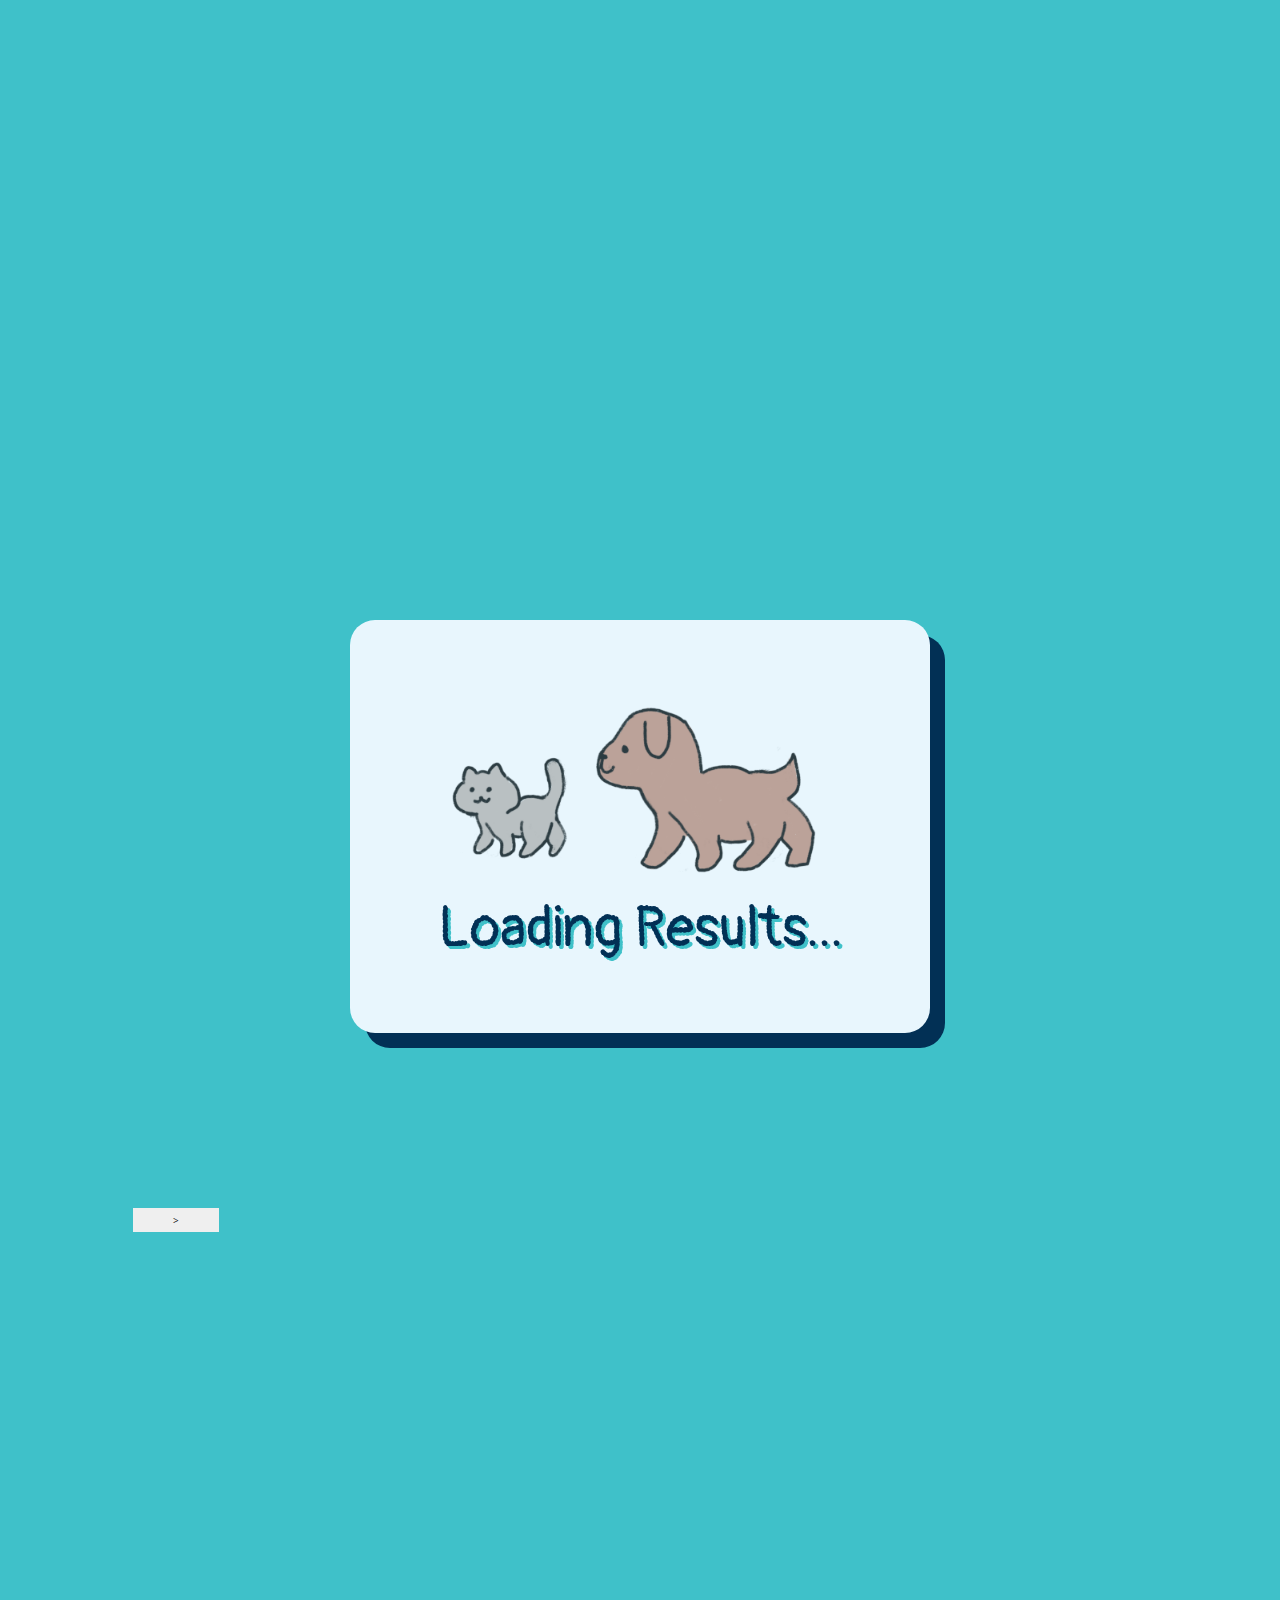
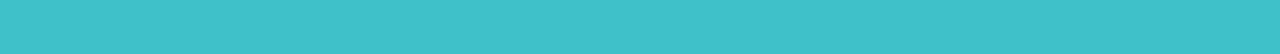
==== index.html @ 18a7b395 "changed placeholder loading gif to actual animation and edited animation styling" ====
<!DOCTYPE html>
<html lang="en">

<head>
    <meta charset="UTF-8">
    <meta name="viewport" content="width=device-width, initial-scale=1.0">
    <meta http-equiv="X-UA-Compatible" content="ie=edge">
    <title>Furiend Finder</title>
    <script src='https://code.jquery.com/jquery-3.2.1.min.js'
        integrity='sha256-hwg4gsxgFZhOsEEamdOYGBf13FyQuiTwlAQgxVSNgt4=' crossorigin='anonymous'></script>
    <link href="https://fonts.googleapis.com/css?family=Dosis:300,400,700|Pangolin|Open+Sans:400,700&display=swap"
        rel="stylesheet">
    <link rel="stylesheet" href="https://kit-free.fontawesome.com/releases/latest/css/free.min.css" media="all">
    <link rel="stylesheet" href="./styles/style.css">
    <link href="https://unpkg.com/aos@2.3.1/dist/aos.css" rel="stylesheet">
</head>

<body>
    <header>
        <div class="container">
            <div class="headerMain">
                <button class="backButton backButtonToType"><i class="fas fa-angle-double-left"></i></button>
                <button class="backButtonToAge backButton"><i class="fas fa-angle-double-left"></i></button>
                <button class="backButtonToOptions backButton"><i class="fas fa-angle-double-left"></i></button>
                <h1>Furiend Finder</h1>
            </div>
        </div>

    </header>

    <main>

        <div class="loadingScreen">
            <div>
                <img src="assets/walking.png" alt="Animation of cat and dog walking for loading screen">
                <p>Loading Results<span>.</span><span>.</span><span>.</span></p>
            </div>

        </div>

        <div class="container">
            <div class="petType">
                <div class="userLocation">
                    <label for="location" class="visuallyHidden"></label>
                    <p>Find furiends in: </p> <input type="text" id="location" placeholder="Toronto, ON">
                </div>
                <div class="speechBubble">
                    <p>We're here to help you find the purfect friend in a 50 km radius! Simply input your city and
                        province (or state)above and then pick one of us!</p>
                </div>
                <ul class="type">
                    <li>
                        <button class="typeButton" value="dog">
                            <img src="./assets/dogMain.png" alt="illustration of a dog">
                        </button>
                        <p>Dog</p>
                    </li>

                    <li>
                        <button class="typeButton" value="cat">
                            <img src="./assets/catMain.png" alt="illustration of a cat">
                        </button>
                        <p>Cat</p>
                    </li>
                </ul>
            </div>
            <div class="petAge">
                <h2 class="locationResults">Select the age of your future <span>furiend!</span></h2>
                <ul class="age">
                    <li><button class="baby ageButton" value="baby">
                            <img src="./assets/babyCat.PNG" alt="drawing of a baby cat">
                        </button>
                    </li>
                    <li><button class="young ageButton" value="young">
                            <img src="./assets/youngCat.PNG" alt="drawing of a young cat">
                        </button>
                    </li>
                    <li><button class="adult ageButton" value="adult">
                            <img src="./assets/adultCat.PNG" alt="drawing of an adult cat">
                        </button>
                    </li>
                    <li><button class="senior ageButton" value="senior">
                            <img src="./assets/seniorCat.PNG" alt="drawing of a senior cat">
                        </button>
                    </li>
                </ul>



            </div>

            <div class="adoptionOptions">

                <ul class="adoptablePets"></ul>
                <button class="backButtonToAge backButton"><i class="fas fa-angle-double-left"></i></button>
            </div>

            <div class="petInformation">

                <h2>Hi there, my name is <span class="petName"></span>!</h2>
                <div class="petImage">
                    <button>></button>
                </div>
                <div class="petFacts">
                    <h3>Pet Information</h3>
                    <ul class="petFactsUl"></ul>
                </div>

                <div class="petStory"></div>
                <div class="petLocation"></div>

                <div class="adoptMe"></div>

            </div>
        </div>

        <div class="alert">
            <h3>OOPS!</h3>
            <p>Please enter a valid city and province/state!</p>
            <button class="acceptAlert">Okay!</button>
            <img src="./assets/sadCatDog.png" alt="Illustration of a sad dog and cat">
        </div>

        <!-- <div class="popInCat slideIn">
            <img src="./assets/catPopIn.png" alt="Illustration of a cat waving">
        </div> -->

        <div class="popInDog slideIn">
            <img src="./assets/dogPopIn.png" alt="Illustration of a dog waving">
        </div>
    </main>



    <footer>
        <p>🦴 Made by Juan & Negin Copyright &copy; 2019 🦴</p>
    </footer>

</body>
<script src="https://unpkg.com/aos@2.3.1/dist/aos.js"></script>
<script src="./script.js"></script>

</html>
---- styles/style.css ----
article, aside, details, figcaption, figure, footer, header, hgroup, nav, section, summary {
  display: block;
}

audio, canvas, video {
  display: inline-block;
}

audio:not([controls]) {
  display: none;
  height: 0;
}

[hidden] {
  display: none;
}

html {
  font-family: sans-serif;
  -webkit-text-size-adjust: 100%;
  -ms-text-size-adjust: 100%;
}

a:focus {
  outline: thin dotted;
}

a:active, a:hover {
  outline: 0;
}

h1 {
  font-size: 2em;
}

abbr[title] {
  border-bottom: 1px dotted;
}

b, strong {
  font-weight: 700;
}

dfn {
  font-style: italic;
}

mark {
  background: #ff0;
  color: #000;
}

code, kbd, pre, samp {
  font-family: monospace, serif;
  font-size: 1em;
}

pre {
  white-space: pre-wrap;
  word-wrap: break-word;
}

q {
  quotes: \201C \201D \2018 \2019;
}

small {
  font-size: 80%;
}

sub, sup {
  font-size: 75%;
  line-height: 0;
  position: relative;
  vertical-align: baseline;
}

sup {
  top: -.5em;
}

sub {
  bottom: -.25em;
}

img {
  border: 0;
}

svg:not(:root) {
  overflow: hidden;
}

fieldset {
  border: 1px solid silver;
  margin: 0 2px;
  padding: .35em .625em .75em;
}

button, input, select, textarea {
  font-family: inherit;
  font-size: 100%;
  margin: 0;
}

button, input {
  line-height: normal;
}

button, html input[type=button], input[type=reset], input[type=submit] {
  -webkit-appearance: button;
  cursor: pointer;
}

button[disabled], input[disabled] {
  cursor: default;
}

input[type=checkbox], input[type=radio] {
  -webkit-box-sizing: border-box;
          box-sizing: border-box;
  padding: 0;
}

input[type=search] {
  -webkit-appearance: textfield;
  -webkit-box-sizing: content-box;
  box-sizing: content-box;
}

input[type=search]::-webkit-search-cancel-button, input[type=search]::-webkit-search-decoration {
  -webkit-appearance: none;
}

textarea {
  overflow: auto;
  vertical-align: top;
}

table {
  border-collapse: collapse;
  border-spacing: 0;
}

body, figure {
  margin: 0;
}

legend, button::-moz-focus-inner, input::-moz-focus-inner {
  border: 0;
  padding: 0;
}

.clearfix:after {
  visibility: hidden;
  display: block;
  font-size: 0;
  content: '';
  clear: both;
  height: 0;
}

* {
  -webkit-box-sizing: border-box;
  box-sizing: border-box;
}

.visuallyHidden:not(:focus):not(:active) {
  position: absolute;
  width: 1px;
  height: 1px;
  margin: -1px;
  border: 0;
  padding: 0;
  white-space: nowrap;
  -webkit-clip-path: inset(100%);
          clip-path: inset(100%);
  clip: rect(0 0 0);
  overflow: hidden;
}

/*MAIN*/
/*VARIABLES*/
body {
  font-size: 62.5%;
  font-family: "Open Sans", sans-serif;
  background-image: url(../assets/bgPattern.png);
  background-color: #e8f6fd;
  /*fallback*/
  background-size: contain;
  color: #023055;
  position: relative;
}

header {
  min-height: 15vh;
  background-color: #f3286f;
  border-bottom: 5px solid #023055;
}

header .headerMain {
  display: -webkit-box;
  display: -ms-flexbox;
  display: flex;
  -webkit-box-pack: center;
      -ms-flex-pack: center;
          justify-content: center;
  -webkit-box-align: center;
      -ms-flex-align: center;
          align-items: center;
  position: relative;
}

header .backButton {
  position: absolute;
  left: 100px;
}

main {
  min-height: 80vh;
  padding: 20px 0;
}

p {
  font-size: 2rem;
  margin: 0;
}

.container {
  margin: 0 auto;
  max-width: 1400px;
  width: 80%;
}

img {
  width: 100%;
  display: block;
}

button {
  border: none;
  padding: 5px 40px;
  -webkit-transition: all 0.5s;
  transition: all 0.5s;
}

h1 {
  font-family: "Pangolin", cursive;
  text-align: center;
  padding: 10px 200px;
  font-size: 5rem;
  letter-spacing: 5px;
  margin-top: 1%;
  margin-bottom: 0;
  color: #023055;
  text-shadow: 5px 5px #3fc1c9;
  cursor: pointer;
  background-color: #f3286f;
  border-radius: 50px;
}

h2 {
  font-size: 3rem;
  font-family: "Dosis", sans-serif;
  margin: 0;
  color: #023055;
  margin-bottom: 10px;
  padding: 10px 0;
}

ul {
  list-style: none;
  padding: 0;
  margin: 0;
}

.backButton {
  background-color: #3fc1c9;
  color: white;
  font-family: "Pangolin", cursive;
  padding: 10px 30px;
  border: none;
  font-size: 2rem;
  text-transform: uppercase;
  border-radius: 25px;
  border: 3px solid #023055;
  margin: 1% 0;
}

.backButton:hover {
  color: #3fc1c9;
  background-color: #023055;
  border: 3px solid #3fc1c9;
}

.backButton:focus {
  border: 5px solid #e8f6fd;
}

/*LANDING PAGE*/
.petType {
  text-align: center;
  padding: 20px 0;
}

.type {
  display: -webkit-box;
  display: -ms-flexbox;
  display: flex;
  -webkit-box-pack: center;
      -ms-flex-pack: center;
          justify-content: center;
}

.type button {
  background: transparent;
}

.type button:disabled {
  opacity: 0.8;
}

.type p {
  margin: 0;
  text-transform: uppercase;
  font-size: 3rem;
  font-family: "Pangolin", cursive;
  text-shadow: #3fc1c9 3px 3px;
}

.type img {
  max-width: 320px;
}

.userLocation {
  font-family: "Pangolin", cursive;
  padding-bottom: 20px;
}

.userLocation p {
  display: inline;
}

.userLocation input {
  font-size: 2rem;
  padding: 0px 15px;
  color: #f3286f;
  border: none;
  border-bottom: #f3286f solid 3px;
  background-color: rgba(244, 244, 244, 0.3);
}

.userLocation:focus {
  border: 5px solid #e8f6fd;
}

/*SPEECH BUBBLE*/
.speechBubble {
  position: relative;
  background: #023055;
  width: 50%;
  height: 100px;
  margin: 0 auto;
  border-radius: 20px;
}

.speechBubble p {
  font-size: 1.1rem;
  padding: 30px;
  font-family: "Pangolin", cursive;
  color: #e8f6fd;
}

.speechBubble:after {
  content: '';
  position: absolute;
  bottom: 0;
  left: 50%;
  width: 0;
  height: 0;
  border: 50px solid transparent;
  border-top-color: #023055;
  border-bottom: 0;
  border-left: 0;
  margin-left: -21.5px;
  margin-bottom: -43px;
  /*arrow*/
}

/*AGE PAGE*/
.age {
  display: -webkit-box;
  display: -ms-flexbox;
  display: flex;
  -webkit-box-pack: justify;
      -ms-flex-pack: justify;
          justify-content: space-between;
  margin: 50px;
}

.age li {
  width: 20%;
}

.age button {
  text-transform: uppercase;
  font-family: "Pangolin", cursive;
  color: #023055;
  text-shadow: #f3286f 2px 2px;
  background-color: transparent;
  border: none;
}

.age:focus {
  border: 5px solid #e8f6fd;
}

.age li:last-child {
  padding: 0;
}

.petAge {
  text-align: center;
}

.petAge h2 {
  background-color: white;
  border: solid 5px #023055;
  -webkit-box-shadow: 10px 10px 0 #f3286f;
          box-shadow: 10px 10px 0 #f3286f;
  margin-bottom: 100px;
}

.petAge h2 span {
  font-family: "Pangolin", cursive;
  -webkit-box-shadow: inset 0 -5px 0 #023055;
          box-shadow: inset 0 -5px 0 #023055;
}

/*LIST OF ADOPTABLE PETS BY AGE*/
.adoptionOptions {
  display: -webkit-box;
  display: -ms-flexbox;
  display: flex;
  -webkit-box-orient: vertical;
  -webkit-box-direction: normal;
      -ms-flex-direction: column;
          flex-direction: column;
  -webkit-box-pack: center;
      -ms-flex-pack: center;
          justify-content: center;
  -webkit-box-align: center;
      -ms-flex-align: center;
          align-items: center;
}

.adoptablePets {
  display: -ms-grid;
  display: grid;
  -ms-grid-columns: (1fr)[3];
      grid-template-columns: repeat(3, 1fr);
  gap: 50px;
  padding: 20px;
}

.adoptablePets .adoptionButton {
  border: solid #023055 5px;
  border-radius: 30px;
  background-color: white;
  display: -webkit-box;
  display: -ms-flexbox;
  display: flex;
  -webkit-box-orient: vertical;
  -webkit-box-direction: normal;
      -ms-flex-direction: column;
          flex-direction: column;
  -webkit-box-pack: center;
      -ms-flex-pack: center;
          justify-content: center;
  -webkit-box-align: center;
      -ms-flex-align: center;
          align-items: center;
  max-width: 280px;
}

.adoptablePets .adoptionButton .info {
  border-radius: 20px;
  padding: 10px;
  margin-top: 10px;
}

.adoptablePets p {
  text-transform: uppercase;
  font-family: "Pangolin", cursive;
  margin: 0;
  width: 100%;
  color: #023055;
  text-shadow: 1px 1px 1px #e8f6fd;
  z-index: 1;
  font-size: 1rem;
  padding: 0 5px;
}

.adoptablePets p:first-child {
  top: 50px;
  font-size: 1rem;
}

.adoptablePets button {
  display: -webkit-box;
  display: -ms-flexbox;
  display: flex;
  -webkit-box-orient: vertical;
  -webkit-box-direction: normal;
      -ms-flex-direction: column;
          flex-direction: column;
  position: relative;
  background: transparent;
  padding: 10px;
  border: none;
}

.adoptablePets button:hover {
  -webkit-box-shadow: #023055 0px 0px 20px 10px;
          box-shadow: #023055 0px 0px 20px 10px;
  border: solid #3fc1c9 5px;
}

.adoptablePets button:hover img {
  border: solid #023055 5px;
  -webkit-transform: scale(1.05);
          transform: scale(1.05);
}

.adoptablePets button:focus {
  border: 5px solid #e8f6fd;
}

.adoptablePets img {
  width: 250px;
  height: 250px;
  -o-object-fit: cover;
     object-fit: cover;
  /*stop image stretching*/
  border-radius: 50%;
  position: relative;
  border: solid 5px #3fc1c9;
  -webkit-transition: all 0.5s;
  transition: all 0.5s;
}

/*PET ADOPTION PAGE*/
.petInformation {
  display: -ms-grid;
  display: grid;
  -ms-grid-columns: (1fr)[3];
      grid-template-columns: repeat(3, 1fr);
  gap: 20px;
  margin: 0 auto;
  padding-bottom: 50px;
  -ms-grid-rows: (min-content)[3];
      grid-template-rows: repeat(3, -webkit-min-content);
      grid-template-rows: repeat(3, min-content);
      grid-template-areas: "title title title" "petImage petStory petStory" "petImage petFacts location" "breedFacts breedFacts breedFacts" "adoptMe adoptMe adoptMe";
}

.petInformation h2 {
  -ms-grid-row: 1;
  -ms-grid-column: 1;
  -ms-grid-column-span: 3;
  grid-area: title;
  margin: 0;
  padding: 5px 0px;
  text-align: center;
}

.petInformation h3 {
  font-size: 2.5rem;
  color: #3fc1c9;
  text-shadow: 3px 2px #023055;
  font-family: "Pangolin", cursive;
  margin: 0;
}

.petInformation .petName {
  -webkit-box-shadow: inset 0 -5px 0 #f3286f;
          box-shadow: inset 0 -5px 0 #f3286f;
}

.petInformation li {
  font-size: 1rem;
}

.petInformation ul {
  margin: 0;
  padding-left: 0;
}

.petInformation a {
  color: #f3286f;
  text-decoration: none;
  text-transform: uppercase;
  -webkit-transition: all 0.5s;
  transition: all 0.5s;
}

.petInformation a:hover {
  color: #3fc1c9;
  border-bottom: 2px dashed #f3286f;
}

.petInformation a:focus {
  color: #3fc1c9;
  border-bottom: 5px dashed #023055;
}

.petInformation p,
.petInformation ul {
  padding: 5px;
}

.petImage {
  -ms-grid-row: 2;
  -ms-grid-row-span: 2;
  -ms-grid-column: 1;
  grid-area: petImage;
  height: 20vw;
  width: 20vw;
  -webkit-box-shadow: 10px 10px #f3286f;
          box-shadow: 10px 10px #f3286f;
  border: solid 5px #023055;
  display: -webkit-box;
  display: -ms-flexbox;
  display: flex;
  overflow: hidden;
}

.petImage img {
  -o-object-fit: cover;
     object-fit: cover;
  /*to not stretch image*/
  overflow: hidden;
  height: 100%;
  width: 100%;
  min-width: 100%;
  position: relative;
  -webkit-transition: all 0.5s;
  transition: all 0.5s;
}

.petImage button {
  position: absolute;
  z-index: 3;
}

.petFacts,
.petStory,
.petLocation,
.breedFacts {
  padding: 20px;
  -webkit-box-shadow: 10px 10px #f3286f;
          box-shadow: 10px 10px #f3286f;
  background-color: white;
  border: solid 5px #023055;
}

.petFacts p,
.petStory p,
.petLocation p,
.breedFacts p {
  font-size: 1rem;
  margin: 0;
}

.petFacts .reColor,
.petStory .reColor,
.petLocation .reColor,
.breedFacts .reColor {
  color: #f3286f;
  font-weight: 800;
}

.petFacts {
  -ms-grid-row: 3;
  -ms-grid-column: 2;
  grid-area: petFacts;
}

.breedFacts {
  -ms-grid-row: 4;
  -ms-grid-column: 1;
  -ms-grid-column-span: 3;
  grid-area: breedFacts;
}

.breedFacts li {
  display: -webkit-box;
  display: -ms-flexbox;
  display: flex;
}

.petStory {
  -ms-grid-row: 2;
  -ms-grid-column: 2;
  -ms-grid-column-span: 2;
  grid-area: petStory;
}

.petLocation {
  -ms-grid-row: 3;
  -ms-grid-column: 3;
  grid-area: location;
}

.adoptMe {
  -ms-grid-row: 5;
  -ms-grid-column: 1;
  -ms-grid-column-span: 3;
  grid-area: adoptMe;
  font-size: 2rem;
  text-transform: uppercase;
  font-family: "Pangolin", cursive;
  padding: 10px 0;
  width: 50%;
  margin: 10px auto;
  text-align: center;
  color: white;
  border-radius: 25px;
}

.adoptMe a {
  text-decoration: none;
  background-color: #f3286f;
  color: white;
  padding: 10px 20px;
  border-radius: 20px;
}

.adoptMe a:hover {
  -webkit-box-shadow: #023055 10px 10px;
          box-shadow: #023055 10px 10px;
  color: #023055;
}

.adoptMe a:visited {
  color: #3fc1c9;
  text-decoration: none;
}

.adoptMe a:focus {
  border: 3px dashed #023055;
}

/*ALERT SECTION*/
.alert {
  background-color: #f3286f;
  color: #E2EAEE;
  border-radius: 25px;
  text-align: center;
  position: absolute;
  z-index: 1;
  -webkit-box-shadow: #023055 10px 10px;
          box-shadow: #023055 10px 10px;
  top: 50%;
  left: 50%;
  -webkit-transform: translate(-50%, -50%);
          transform: translate(-50%, -50%);
  padding: 40px;
  padding-bottom: 0;
}

.alert button {
  background-color: #3fc1c9;
  color: #E2EAEE;
  border-radius: 30px;
  font-size: 2rem;
  margin-bottom: 2%;
}

.alert button:hover {
  -webkit-box-shadow: #023055 10px 10px;
          box-shadow: #023055 10px 10px;
}

.alert h3 {
  font-family: "Pangolin", cursive;
  font-size: 3rem;
  padding-top: 20px;
  margin: 0;
  text-shadow: #023055 3px 3px;
}

.alert p {
  margin: 0;
  font-size: 1.5rem;
  padding: 10px;
}

.alert img {
  width: 40%;
  height: 40%;
  margin: 0 auto;
}

/*LOADING SCREEN*/
.loadingScreen {
  background-color: #3fc1c9;
  z-index: 2;
  position: absolute;
  top: 0;
  left: 0;
  bottom: 0;
  right: 0;
  color: #023055;
  display: -webkit-box;
  display: -ms-flexbox;
  display: flex;
  -webkit-box-orient: vertical;
  -webkit-box-direction: normal;
      -ms-flex-direction: column;
          flex-direction: column;
  -webkit-box-pack: center;
      -ms-flex-pack: center;
          justify-content: center;
  -webkit-box-align: center;
      -ms-flex-align: center;
          align-items: center;
}

.loadingScreen div {
  padding: 50px;
  text-align: center;
  background-color: #e8f6fd;
  border-radius: 25px;
  -webkit-box-shadow: 15px 15px #023055;
          box-shadow: 15px 15px #023055;
}

.loadingScreen p {
  font-size: 3.5rem;
  font-family: "Pangolin", cursive;
  text-shadow: 3px 3px #3fc1c9;
  padding: 20px;
}

.loadingScreen span {
  animation: appear infinite alternate-reverse 1s;
}

.loadingScreen span:nth-of-type(2) {
  animation: appear infinite alternate-reverse 1s 0.33s;
}

.loadingScreen span:nth-of-type(3) {
  animation: appear infinite alternate-reverse 1s 0.66s;
}

.loadingScreen img {
  width: 80%;
  margin: 0 auto;
}

/* FACT METER */
.factmeter1,
.factmeter2,
.factmeter3,
.factmeter4,
.factmeter5 {
  width: 40%;
  height: 20px;
  border: 2px solid #3fc1c9;
  position: absolute;
  left: 30%;
  border-radius: 25px;
}

.factmeter1 {
  background-image: -webkit-gradient(linear, left top, right top, color-stop(20%, #b42da2), color-stop(0%, #e8f6fd));
  background-image: linear-gradient(to right, #b42da2 20%, #e8f6fd 0%);
}

.factmeter2 {
  background-image: -webkit-gradient(linear, left top, right top, color-stop(40%, #b42da2), color-stop(0%, #e8f6fd));
  background-image: linear-gradient(to right, #b42da2 40%, #e8f6fd 0%);
}

.factmeter3 {
  background-image: -webkit-gradient(linear, left top, right top, color-stop(60%, #b42da2), color-stop(0%, #e8f6fd));
  background-image: linear-gradient(to right, #b42da2 60%, #e8f6fd 0%);
}

.factmeter4 {
  background-image: -webkit-gradient(linear, left top, right top, color-stop(80%, #b42da2), color-stop(0%, #e8f6fd));
  background-image: linear-gradient(to right, #b42da2 80%, #e8f6fd 0%);
}

.factmeter5 {
  background-image: -webkit-gradient(linear, left top, right top, color-stop(100%, #b42da2), color-stop(0%, #e8f6fd));
  background-image: linear-gradient(to right, #b42da2 100%, #e8f6fd 0%);
}

/*FOOTER*/
footer {
  min-height: 5vh;
  text-align: center;
  text-transform: uppercase;
  font-family: "Pangolin", cursive;
  background-color: #3fc1c9;
  -webkit-transition: all 0.5s;
  transition: all 0.5s;
}

footer p {
  margin: 0;
  padding: 10px;
  font-size: 1rem;
}

.popInCat,
.popInDog {
  display: none;
}

@-webkit-keyframes appear {
  from {
    opacity: 0;
  }
  to {
    opacity: 1;
  }
}

@keyframes appear {
  from {
    opacity: 0;
  }
  to {
    opacity: 1;
  }
}

.slideIn {
  -webkit-animation: slide-out-right 2s ease-in 1s infinite forwards;
  animation: slide-out-right 2s ease-in 1s infinite forwards;
}

.bounce {
  -webkit-animation: bounce-bottom 0.9s both;
  animation: bounce-bottom 0.9s both;
}

/* ----------------------------------------------
 * Generated by Animista on 2019-11-23 22:17:39
 * Licensed under FreeBSD License.
 * See http://animista.net/license for more info. 
 * w: http://animista.net, t: @cssanimista
 * ---------------------------------------------- */
/**
 * ----------------------------------------
 * animation bounce-bottom
 * ----------------------------------------
 */
@-webkit-keyframes bounce-bottom {
  0% {
    -webkit-transform: translateY(45px);
    transform: translateY(45px);
    -webkit-animation-timing-function: ease-in;
    animation-timing-function: ease-in;
    opacity: 1;
  }
  24% {
    opacity: 1;
  }
  40% {
    -webkit-transform: translateY(24px);
    transform: translateY(24px);
    -webkit-animation-timing-function: ease-in;
    animation-timing-function: ease-in;
  }
  65% {
    -webkit-transform: translateY(12px);
    transform: translateY(12px);
    -webkit-animation-timing-function: ease-in;
    animation-timing-function: ease-in;
  }
  82% {
    -webkit-transform: translateY(6px);
    transform: translateY(6px);
    -webkit-animation-timing-function: ease-in;
    animation-timing-function: ease-in;
  }
  93% {
    -webkit-transform: translateY(4px);
    transform: translateY(4px);
    -webkit-animation-timing-function: ease-in;
    animation-timing-function: ease-in;
  }
  25%,
  55%,
  75%,
  87% {
    -webkit-transform: translateY(0px);
    transform: translateY(0px);
    -webkit-animation-timing-function: ease-out;
    animation-timing-function: ease-out;
  }
  100% {
    -webkit-transform: translateY(0px);
    transform: translateY(0px);
    -webkit-animation-timing-function: ease-out;
    animation-timing-function: ease-out;
    opacity: 1;
  }
}

@keyframes bounce-bottom {
  0% {
    -webkit-transform: translateY(45px);
    transform: translateY(45px);
    -webkit-animation-timing-function: ease-in;
    animation-timing-function: ease-in;
    opacity: 1;
  }
  24% {
    opacity: 1;
  }
  40% {
    -webkit-transform: translateY(24px);
    transform: translateY(24px);
    -webkit-animation-timing-function: ease-in;
    animation-timing-function: ease-in;
  }
  65% {
    -webkit-transform: translateY(12px);
    transform: translateY(12px);
    -webkit-animation-timing-function: ease-in;
    animation-timing-function: ease-in;
  }
  82% {
    -webkit-transform: translateY(6px);
    transform: translateY(6px);
    -webkit-animation-timing-function: ease-in;
    animation-timing-function: ease-in;
  }
  93% {
    -webkit-transform: translateY(4px);
    transform: translateY(4px);
    -webkit-animation-timing-function: ease-in;
    animation-timing-function: ease-in;
  }
  25%,
  55%,
  75%,
  87% {
    -webkit-transform: translateY(0px);
    transform: translateY(0px);
    -webkit-animation-timing-function: ease-out;
    animation-timing-function: ease-out;
  }
  100% {
    -webkit-transform: translateY(0px);
    transform: translateY(0px);
    -webkit-animation-timing-function: ease-out;
    animation-timing-function: ease-out;
    opacity: 1;
  }
}

/* ----------------------------------------------
 * Generated by Animista on 2019-11-23 22:21:2
 * Licensed under FreeBSD License.
 * See http://animista.net/license for more info. 
 * w: http://animista.net, t: @cssanimista
 * ---------------------------------------------- */
/**
 * ----------------------------------------
 * animation slide-out-right
 * ----------------------------------------
 */
@-webkit-keyframes slide-out-right {
  0% {
    -webkit-transform: translateX(0);
    transform: translateX(0);
    opacity: 1;
  }
  100% {
    -webkit-transform: translateX(1000px);
    transform: translateX(1000px);
    opacity: 0;
  }
}

@keyframes slide-out-right {
  0% {
    -webkit-transform: translateX(0);
    transform: translateX(0);
    opacity: 1;
  }
  100% {
    -webkit-transform: translateX(1000px);
    transform: translateX(1000px);
    opacity: 0;
  }
}
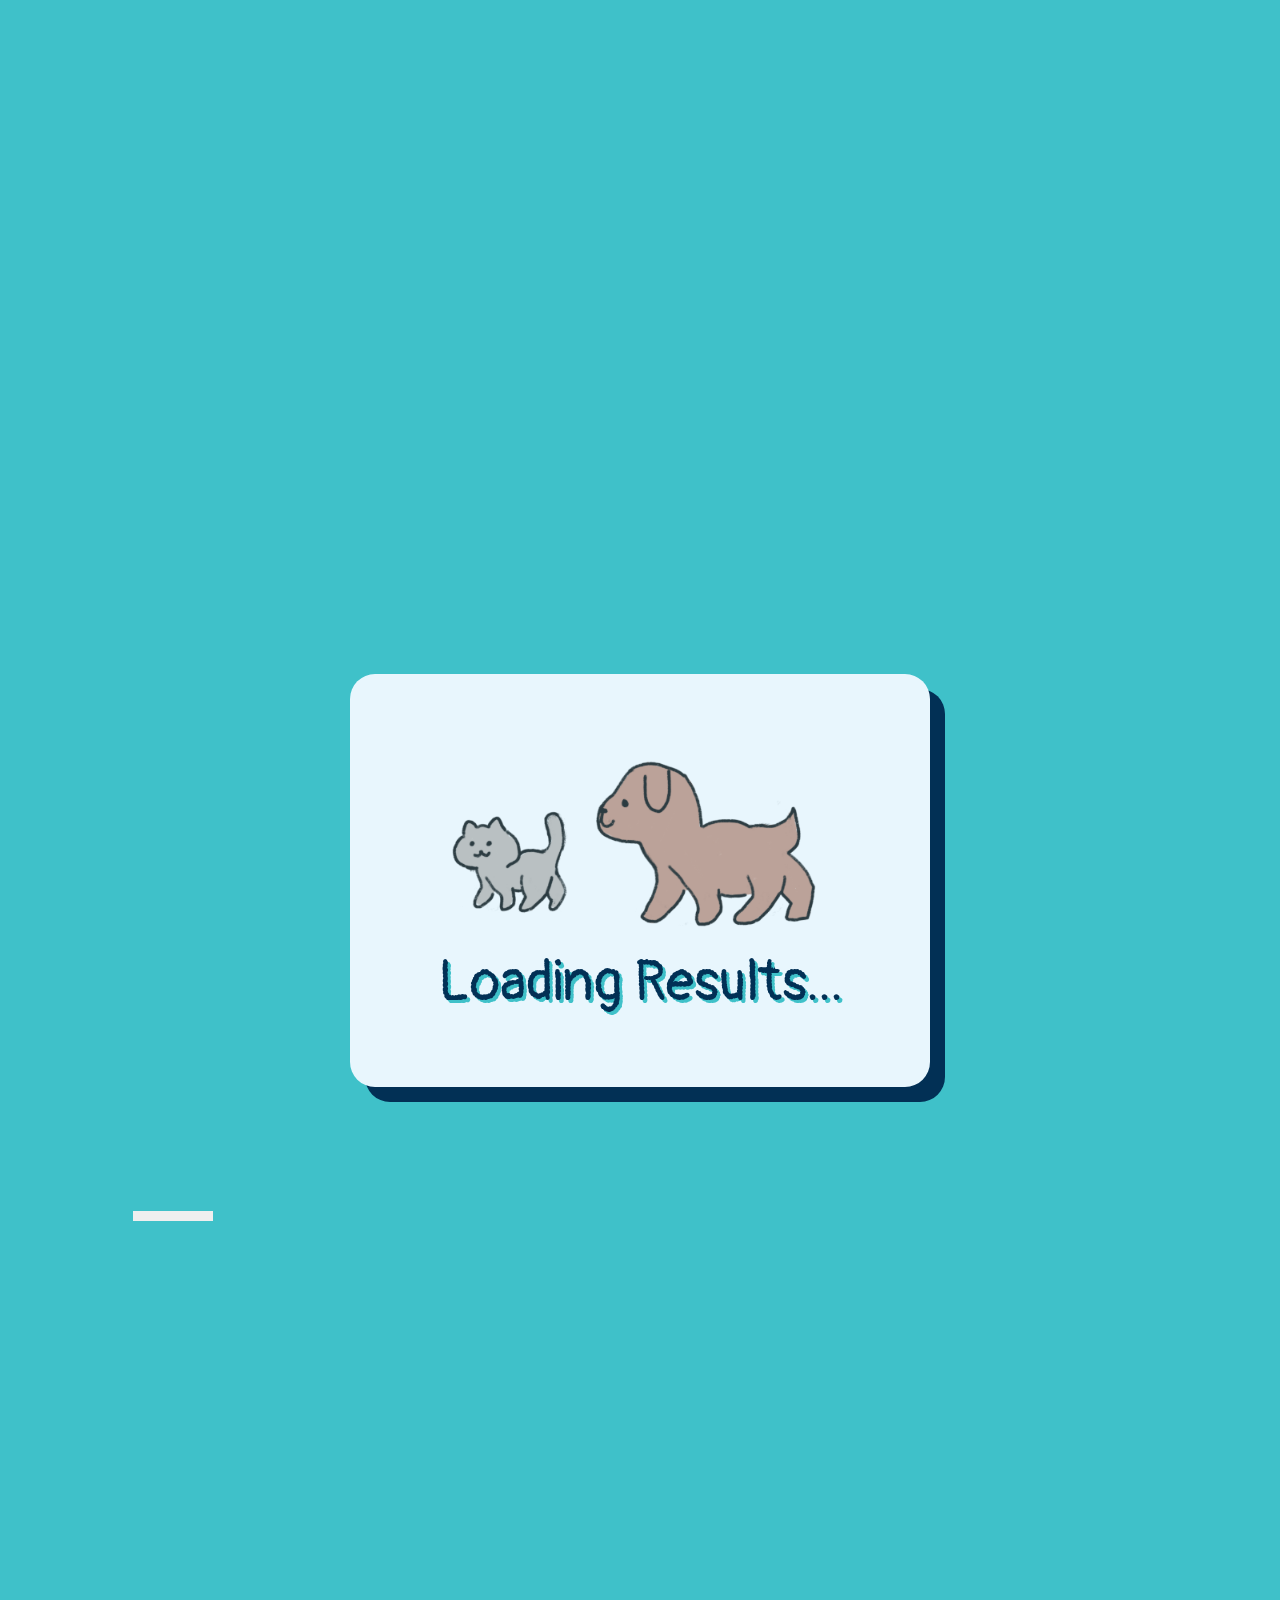
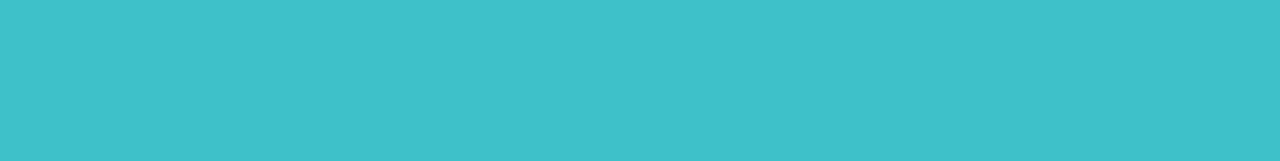
==== commit 28a09756: "making slideshow for images" ====
--- a/index.html
+++ b/index.html
@@ -46,7 +46,7 @@
                 </div>
                 <div class="speechBubble">
                     <p>We're here to help you find the purfect friend in a 50 km radius! Simply input your city and
-                        province (or state)above and then pick one of us!</p>
+                        province (or state) above and then pick one of us!</p>
                 </div>
                 <ul class="type">
                     <li>
@@ -99,7 +99,8 @@
 
                 <h2>Hi there, my name is <span class="petName"></span>!</h2>
                 <div class="petImage">
-                    <button>></button>
+                    <button class="previousPhoto" value="-1"><i class="fas fa-angle-double-left"></i></button>
+                    <button class="nextPhoto" value="1"><i class="fas fa-angle-double-right"></i></button>
                 </div>
                 <div class="petFacts">
                     <h3>Pet Information</h3>
--- a/styles/style.css
+++ b/styles/style.css
@@ -247,7 +247,7 @@
 h1 {
   font-family: "Pangolin", cursive;
   text-align: center;
-  padding: 10px 200px;
+  padding: 10px;
   font-size: 5rem;
   letter-spacing: 5px;
   margin-top: 1%;
@@ -256,7 +256,6 @@
   text-shadow: 5px 5px #3fc1c9;
   cursor: pointer;
   background-color: #f3286f;
-  border-radius: 50px;
 }
 
 h2 {
@@ -335,6 +334,12 @@
 .userLocation {
   font-family: "Pangolin", cursive;
   padding-bottom: 20px;
+  display: -webkit-box;
+  display: -ms-flexbox;
+  display: flex;
+  -webkit-box-pack: center;
+      -ms-flex-pack: center;
+          justify-content: center;
 }
 
 .userLocation p {
@@ -348,6 +353,7 @@
   border: none;
   border-bottom: #f3286f solid 3px;
   background-color: rgba(244, 244, 244, 0.3);
+  width: 50%;
 }
 
 .userLocation:focus {
@@ -359,7 +365,6 @@
   position: relative;
   background: #023055;
   width: 50%;
-  height: 100px;
   margin: 0 auto;
   border-radius: 20px;
 }
@@ -939,6 +944,138 @@
   }
 }
 
+@media (max-width: 1295px) {
+  .speechBubble p {
+    padding: 20px 10px;
+  }
+  .petImage {
+    height: 40vh;
+    width: 40vh;
+  }
+  header .backButton {
+    position: absolute;
+    left: 1%;
+  }
+}
+
+@media (max-width: 930px) {
+  h1 {
+    font-size: 4rem;
+    text-shadow: 4px 4px #3fc1c9;
+  }
+  .speechBubble p {
+    padding-top: 15px;
+    font-size: .9rem;
+  }
+  .petInformation {
+    -ms-grid-columns: (1fr)[3];
+        grid-template-columns: repeat(3, 1fr);
+    -ms-grid-rows: (min-content)[4];
+        grid-template-rows: repeat(4, -webkit-min-content);
+        grid-template-rows: repeat(4, min-content);
+        grid-template-areas: "title title title" "petImage petStory petStory" "breedFacts petFacts location" "breedFacts adoptMe adoptMe";
+  }
+  .factmeter1, .factmeter2, .factmeter3, .factmeter4, .factmeter5 {
+    /*TO FIX*/
+    width: 7%;
+    height: 20px;
+    border: 2px solid  #3fc1c9;
+    position: absolute;
+    left: 32%;
+    border-radius: 25px;
+  }
+  .breedFacts li {
+    display: inline-block;
+  }
+}
+
+@media (max-width: 650px) {
+  h1 {
+    padding-top: 25px;
+    font-size: 3rem;
+    text-shadow: 3px 3px #3fc1c9;
+  }
+  .speechBubble {
+    width: 65%;
+  }
+  .loadingScreen div {
+    -webkit-box-shadow: 5px 5px #023055;
+            box-shadow: 5px 5px #023055;
+  }
+  .loadingScreen p {
+    font-size: 2rem;
+    font-family: "Pangolin", cursive;
+    text-shadow: 2px 2px #3fc1c9;
+    padding: 10px;
+  }
+}
+
+@media (max-width: 500px) {
+  h1 {
+    padding-top: 40px;
+    font-size: 2.3rem;
+    text-shadow: 2px 2px #3fc1c9;
+  }
+  .speechBubble {
+    margin-top: 20%;
+    width: 100%;
+  }
+  .speechBubble p {
+    font-size: .88rem;
+    padding: 7px 5px;
+  }
+  .userLocation p, .userLocation input {
+    font-size: 1.5rem;
+  }
+  .type {
+    padding-top: 30px;
+  }
+  .type p {
+    font-size: 2rem;
+  }
+  .alert {
+    /*resizing alert box*/
+    padding: 50px;
+    padding-bottom: 0;
+  }
+  .alert h3 {
+    font-size: 2rem;
+    padding-top: 0;
+  }
+  .alert p {
+    font-size: 1.2rem;
+  }
+  .alert button {
+    margin-top: 1%;
+    font-size: 1rem;
+  }
+  .alert button:hover {
+    -webkit-box-shadow: #023055 2px 2px;
+            box-shadow: #023055 2px 2px;
+  }
+  .alert img {
+    height: 80%;
+    width: 80%;
+    padding-top: 10px;
+  }
+}
+
+@media (max-width: 405px) {
+  h1 {
+    font-size: 1.8rem;
+    text-shadow: 2px 2px #3fc1c9;
+    padding-top: 20px;
+  }
+  .userLocation input, .userLocation p {
+    font-size: 1.2rem;
+    /*to fix, maybe stack?*/
+  }
+  footer p {
+    font-size: .7rem;
+    padding: 10px 0px;
+  }
+}
+
 .slideIn {
   -webkit-animation: slide-out-right 2s ease-in 1s infinite forwards;
   animation: slide-out-right 2s ease-in 1s infinite forwards;
@@ -947,6 +1084,11 @@
 .bounce {
   -webkit-animation: bounce-bottom 0.9s both;
   animation: bounce-bottom 0.9s both;
+}
+
+.wobble {
+  -webkit-animation: wobble-ver-right 0.8s both;
+  animation: wobble-ver-right 0.8s both;
 }
 
 /* ----------------------------------------------
@@ -1102,3 +1244,63 @@
     opacity: 0;
   }
 }
+
+@-webkit-keyframes wobble-ver-right {
+  0%,
+  100% {
+    -webkit-transform: translateY(0) rotate(0);
+    transform: translateY(0) rotate(0);
+    -webkit-transform-origin: 50% 50%;
+    transform-origin: 50% 50%;
+  }
+  15% {
+    -webkit-transform: translateY(-30px) rotate(6deg);
+    transform: translateY(-30px) rotate(6deg);
+  }
+  30% {
+    -webkit-transform: translateY(15px) rotate(-6deg);
+    transform: translateY(15px) rotate(-6deg);
+  }
+  45% {
+    -webkit-transform: translateY(-15px) rotate(3.6deg);
+    transform: translateY(-15px) rotate(3.6deg);
+  }
+  60% {
+    -webkit-transform: translateY(9px) rotate(-2.4deg);
+    transform: translateY(9px) rotate(-2.4deg);
+  }
+  75% {
+    -webkit-transform: translateY(-6px) rotate(1.2deg);
+    transform: translateY(-6px) rotate(1.2deg);
+  }
+}
+
+@keyframes wobble-ver-right {
+  0%,
+  100% {
+    -webkit-transform: translateY(0) rotate(0);
+    transform: translateY(0) rotate(0);
+    -webkit-transform-origin: 50% 50%;
+    transform-origin: 50% 50%;
+  }
+  15% {
+    -webkit-transform: translateY(-30px) rotate(6deg);
+    transform: translateY(-30px) rotate(6deg);
+  }
+  30% {
+    -webkit-transform: translateY(15px) rotate(-6deg);
+    transform: translateY(15px) rotate(-6deg);
+  }
+  45% {
+    -webkit-transform: translateY(-15px) rotate(3.6deg);
+    transform: translateY(-15px) rotate(3.6deg);
+  }
+  60% {
+    -webkit-transform: translateY(9px) rotate(-2.4deg);
+    transform: translateY(9px) rotate(-2.4deg);
+  }
+  75% {
+    -webkit-transform: translateY(-6px) rotate(1.2deg);
+    transform: translateY(-6px) rotate(1.2deg);
+  }
+}
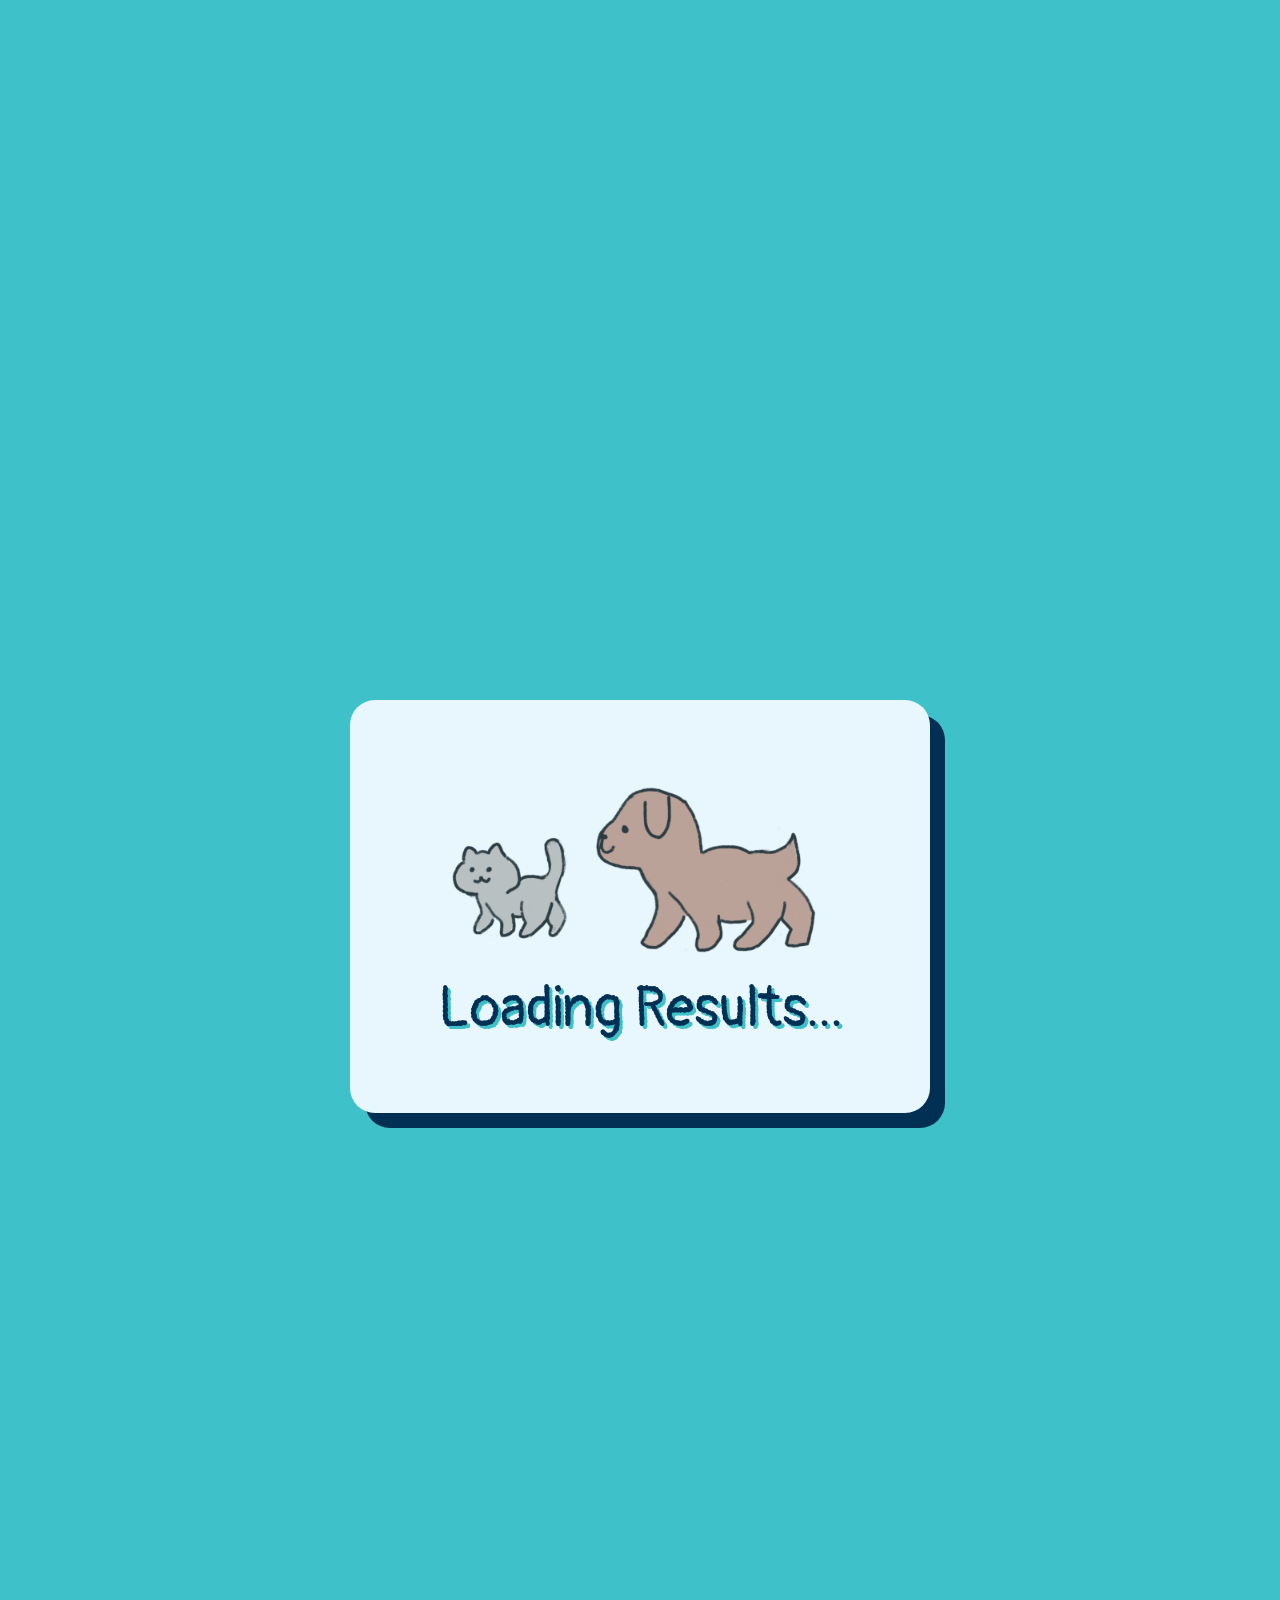
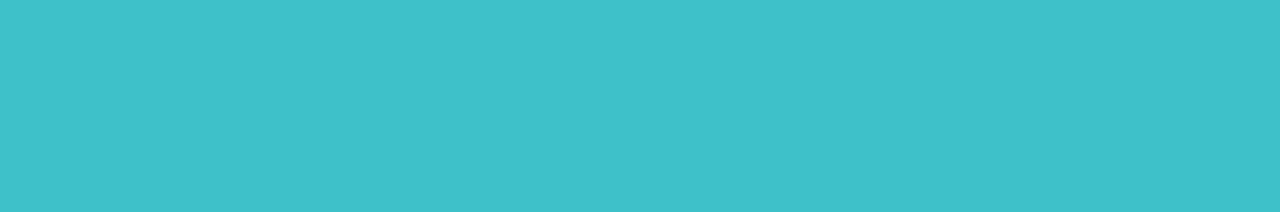
==== commit 5fc0de58: "media queries and styling" ====
--- a/index.html
+++ b/index.html
@@ -90,7 +90,7 @@
             </div>
 
             <div class="adoptionOptions">
-
+                <h2>These are all your possible future <span>furiends!</span>:</h2>
                 <ul class="adoptablePets"></ul>
                 <button class="backButtonToAge backButton"><i class="fas fa-angle-double-left"></i></button>
             </div>
--- a/styles/style.css
+++ b/styles/style.css
@@ -193,7 +193,7 @@
 }
 
 header {
-  min-height: 15vh;
+  min-height: 18vh;
   background-color: #f3286f;
   border-bottom: 5px solid #023055;
 }
@@ -211,14 +211,8 @@
   position: relative;
 }
 
-header .backButton {
-  position: absolute;
-  left: 100px;
-}
-
 main {
-  min-height: 80vh;
-  padding: 20px 0;
+  min-height: 76vh;
 }
 
 p {
@@ -250,8 +244,7 @@
   padding: 10px;
   font-size: 5rem;
   letter-spacing: 5px;
-  margin-top: 1%;
-  margin-bottom: 0;
+  margin: 0;
   color: #023055;
   text-shadow: 5px 5px #3fc1c9;
   cursor: pointer;
@@ -283,7 +276,7 @@
   text-transform: uppercase;
   border-radius: 25px;
   border: 3px solid #023055;
-  margin: 1% 0;
+  margin: 1% 5% 1% 0;
 }
 
 .backButton:hover {
@@ -327,8 +320,18 @@
   text-shadow: #3fc1c9 3px 3px;
 }
 
-.type img {
-  max-width: 320px;
+.type .typeButton {
+  max-width: 350px;
+}
+
+.type .typeButton:enabled:hover {
+  -webkit-animation: bounce-bottom 0.9s both;
+          animation: bounce-bottom 0.9s both;
+}
+
+.type .typeButton:focus {
+  -webkit-transform: scale(1.2);
+          transform: scale(1.2);
 }
 
 .userLocation {
@@ -400,11 +403,18 @@
   -webkit-box-pack: justify;
       -ms-flex-pack: justify;
           justify-content: space-between;
-  margin: 50px;
+  padding: 30px 0;
+  -ms-flex-wrap: wrap;
+      flex-wrap: wrap;
 }
 
 .age li {
-  width: 20%;
+  -ms-flex-preferred-size: 15%;
+      flex-basis: 15%;
+  -webkit-box-flex: 1;
+      -ms-flex-positive: 1;
+          flex-grow: 1;
+  max-width: 230px;
 }
 
 .age button {
@@ -414,6 +424,23 @@
   text-shadow: #f3286f 2px 2px;
   background-color: transparent;
   border: none;
+  padding: 0;
+}
+
+.age button img {
+  -webkit-transition: all 0.5s;
+  transition: all 0.5s;
+  padding: 20px 0;
+}
+
+.age button:focus img {
+  -webkit-transform: scale(1.3);
+          transform: scale(1.3);
+}
+
+.age button:hover img {
+  -webkit-animation: wobble-ver-right 0.8s both;
+          animation: wobble-ver-right 0.8s both;
 }
 
 .age:focus {
@@ -426,6 +453,7 @@
 
 .petAge {
   text-align: center;
+  padding-top: 30px;
 }
 
 .petAge h2 {
@@ -433,7 +461,6 @@
   border: solid 5px #023055;
   -webkit-box-shadow: 10px 10px 0 #f3286f;
           box-shadow: 10px 10px 0 #f3286f;
-  margin-bottom: 100px;
 }
 
 .petAge h2 span {
@@ -444,6 +471,7 @@
 
 /*LIST OF ADOPTABLE PETS BY AGE*/
 .adoptionOptions {
+  padding-top: 40px;
   display: -webkit-box;
   display: -ms-flexbox;
   display: flex;
@@ -457,6 +485,11 @@
   -webkit-box-align: center;
       -ms-flex-align: center;
           align-items: center;
+}
+
+.adoptionOptions h2 span {
+  font-family: "Pangolin", cursive;
+  text-decoration: underline;
 }
 
 .adoptablePets {
@@ -525,20 +558,16 @@
   border: none;
 }
 
-.adoptablePets button:hover {
+.adoptablePets button:hover, .adoptablePets button:focus {
   -webkit-box-shadow: #023055 0px 0px 20px 10px;
           box-shadow: #023055 0px 0px 20px 10px;
   border: solid #3fc1c9 5px;
 }
 
-.adoptablePets button:hover img {
+.adoptablePets button:hover img, .adoptablePets button:focus img {
   border: solid #023055 5px;
   -webkit-transform: scale(1.05);
           transform: scale(1.05);
-}
-
-.adoptablePets button:focus {
-  border: 5px solid #e8f6fd;
 }
 
 .adoptablePets img {
@@ -566,7 +595,11 @@
   -ms-grid-rows: (min-content)[3];
       grid-template-rows: repeat(3, -webkit-min-content);
       grid-template-rows: repeat(3, min-content);
-      grid-template-areas: "title title title" "petImage petStory petStory" "petImage petFacts location" "breedFacts breedFacts breedFacts" "adoptMe adoptMe adoptMe";
+      grid-template-areas: "title title title"+ "petImage petStory petStory"+ "petImage petFacts location"+ "breedFacts breedFacts breedFacts"+ "adoptMe adoptMe adoptMe";
 }
 
 .petInformation h2 {
@@ -638,6 +671,7 @@
   display: -ms-flexbox;
   display: flex;
   overflow: hidden;
+  position: relative;
 }
 
 .petImage img {
@@ -656,6 +690,32 @@
 .petImage button {
   position: absolute;
   z-index: 3;
+  bottom: 5px;
+  background: none;
+  font-size: 2rem;
+  color: #023055;
+  background-color: #3fc1c9;
+  border-radius: 50%;
+  padding: 0;
+  width: 50px;
+  height: 50px;
+}
+
+.petImage button:enabled:hover, .petImage button:focus {
+  background-color: #023055;
+  color: #3fc1c9;
+}
+
+.petImage button:disabled {
+  opacity: 0;
+}
+
+.petImage button.nextPhoto {
+  right: 0;
+}
+
+.petImage button.previousPhoto {
+  left: 0;
 }
 
 .petFacts,
@@ -906,7 +966,7 @@
 
 /*FOOTER*/
 footer {
-  min-height: 5vh;
+  min-height: 6vh;
   text-align: center;
   text-transform: uppercase;
   font-family: "Pangolin", cursive;
@@ -952,13 +1012,9 @@
     height: 40vh;
     width: 40vh;
   }
-  header .backButton {
-    position: absolute;
-    left: 1%;
-  }
-}
-
-@media (max-width: 930px) {
+}
+
+@media (max-width: 990px) {
   h1 {
     font-size: 4rem;
     text-shadow: 4px 4px #3fc1c9;
@@ -967,13 +1023,37 @@
     padding-top: 15px;
     font-size: .9rem;
   }
+  .adoptablePets {
+    gap: 10px;
+    padding: 20px;
+  }
+  .age {
+    -webkit-box-pack: center;
+        -ms-flex-pack: center;
+            justify-content: center;
+    padding: 40px 20px;
+  }
+  .age li {
+    margin: 20px 0;
+  }
   .petInformation {
-    -ms-grid-columns: (1fr)[3];
-        grid-template-columns: repeat(3, 1fr);
+    gap: 15px;
+    padding-bottom: 0px;
+    -ms-grid-columns: (1fr)[2];
+        grid-template-columns: repeat(2, 1fr);
     -ms-grid-rows: (min-content)[4];
         grid-template-rows: repeat(4, -webkit-min-content);
         grid-template-rows: repeat(4, min-content);
-        grid-template-areas: "title title title" "petImage petStory petStory" "breedFacts petFacts location" "breedFacts adoptMe adoptMe";
+        grid-template-areas: "title title"+ "petImage petStory"+ "petFacts location"+ "breedFacts adoptMe";
+  }
+  .petInformation .adoptMe {
+    width: 100%;
+    -ms-flex-item-align: center;
+        -ms-grid-row-align: center;
+        align-self: center;
   }
   .factmeter1, .factmeter2, .factmeter3, .factmeter4, .factmeter5 {
     /*TO FIX*/
@@ -989,6 +1069,28 @@
   }
 }
 
+@media (max-width: 885px) {
+  .adoptablePets {
+    padding: 10px;
+  }
+  .adoptablePets img {
+    width: 200px;
+    height: 200px;
+  }
+}
+
+@media (max-width: 720px) {
+  .adoptablePets {
+    -ms-grid-columns: (1fr)[2];
+        grid-template-columns: repeat(2, 1fr);
+    gap: 30px;
+  }
+  .adoptablePets img {
+    width: 250px;
+    height: 250px;
+  }
+}
+
 @media (max-width: 650px) {
   h1 {
     padding-top: 25px;
@@ -1008,6 +1110,10 @@
     text-shadow: 2px 2px #3fc1c9;
     padding: 10px;
   }
+  .adoptablePets img {
+    width: 200px;
+    height: 200px;
+  }
 }
 
 @media (max-width: 500px) {
@@ -1058,9 +1164,12 @@
     width: 80%;
     padding-top: 10px;
   }
-}
-
-@media (max-width: 405px) {
+  .adoptablePets {
+    gap: 5px;
+  }
+}
+
+@media (max-width: 475px) {
   h1 {
     font-size: 1.8rem;
     text-shadow: 2px 2px #3fc1c9;
@@ -1070,6 +1179,15 @@
     font-size: 1.2rem;
     /*to fix, maybe stack?*/
   }
+  .adoptablePets {
+    -ms-grid-columns: 1fr;
+        grid-template-columns: 1fr;
+    gap: 20px;
+  }
+  .adoptablePets img {
+    width: 250px;
+    height: 250px;
+  }
   footer p {
     font-size: .7rem;
     padding: 10px 0px;
@@ -1091,16 +1209,16 @@
   animation: wobble-ver-right 0.8s both;
 }
 
-/* ----------------------------------------------
- * Generated by Animista on 2019-11-23 22:17:39
- * Licensed under FreeBSD License.
- * See http://animista.net/license for more info. 
- * w: http://animista.net, t: @cssanimista
+/* ----------------------------------------------
+ * Generated by Animista on 2019-11-23 22:17:39
+ * Licensed under FreeBSD License.
+ * See http://animista.net/license for more info. 
+ * w: http://animista.net, t: @cssanimista
  * ---------------------------------------------- */
-/**
- * ----------------------------------------
- * animation bounce-bottom
- * ----------------------------------------
+/**
+ * ----------------------------------------
+ * animation bounce-bottom
+ * ----------------------------------------
  */
 @-webkit-keyframes bounce-bottom {
   0% {
@@ -1208,16 +1326,16 @@
   }
 }
 
-/* ----------------------------------------------
- * Generated by Animista on 2019-11-23 22:21:2
- * Licensed under FreeBSD License.
- * See http://animista.net/license for more info. 
- * w: http://animista.net, t: @cssanimista
+/* ----------------------------------------------
+ * Generated by Animista on 2019-11-23 22:21:2
+ * Licensed under FreeBSD License.
+ * See http://animista.net/license for more info. 
+ * w: http://animista.net, t: @cssanimista
  * ---------------------------------------------- */
-/**
- * ----------------------------------------
- * animation slide-out-right
- * ----------------------------------------
+/**
+ * ----------------------------------------
+ * animation slide-out-right
+ * ----------------------------------------
  */
 @-webkit-keyframes slide-out-right {
   0% {
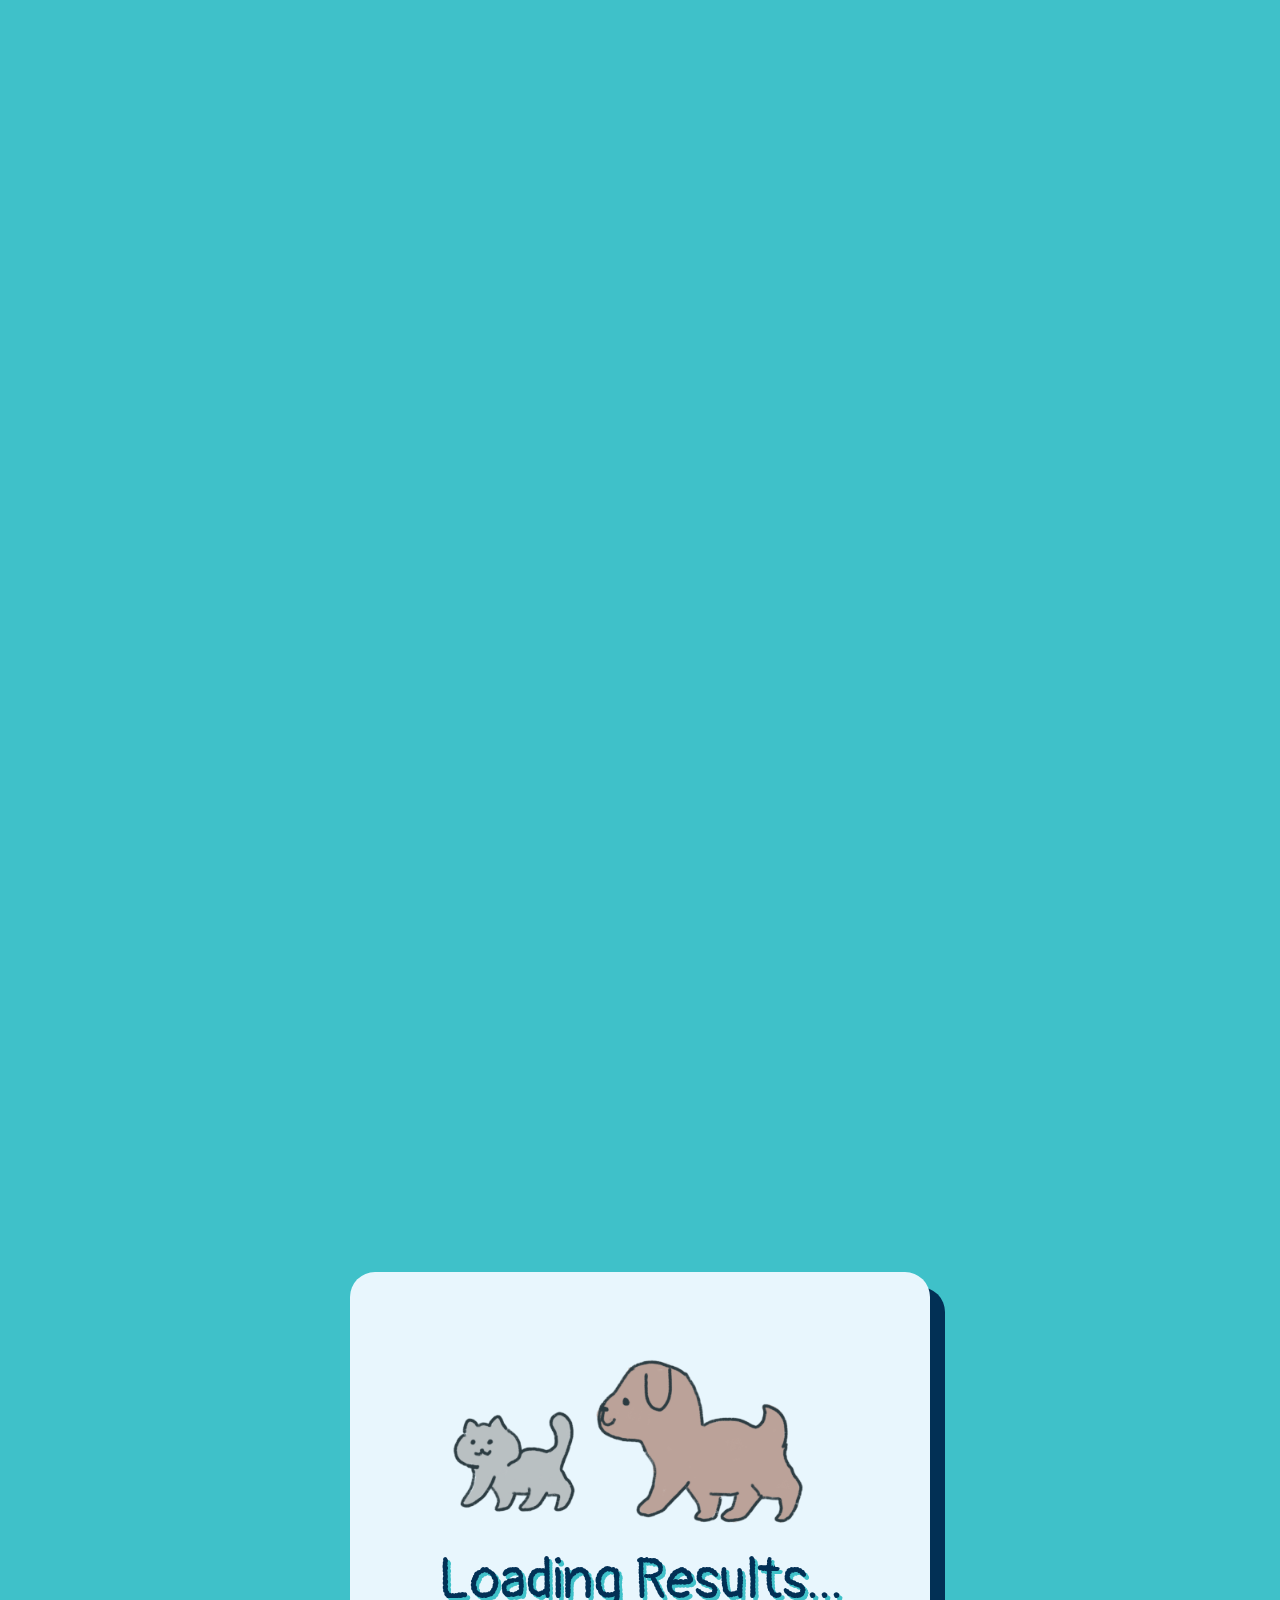
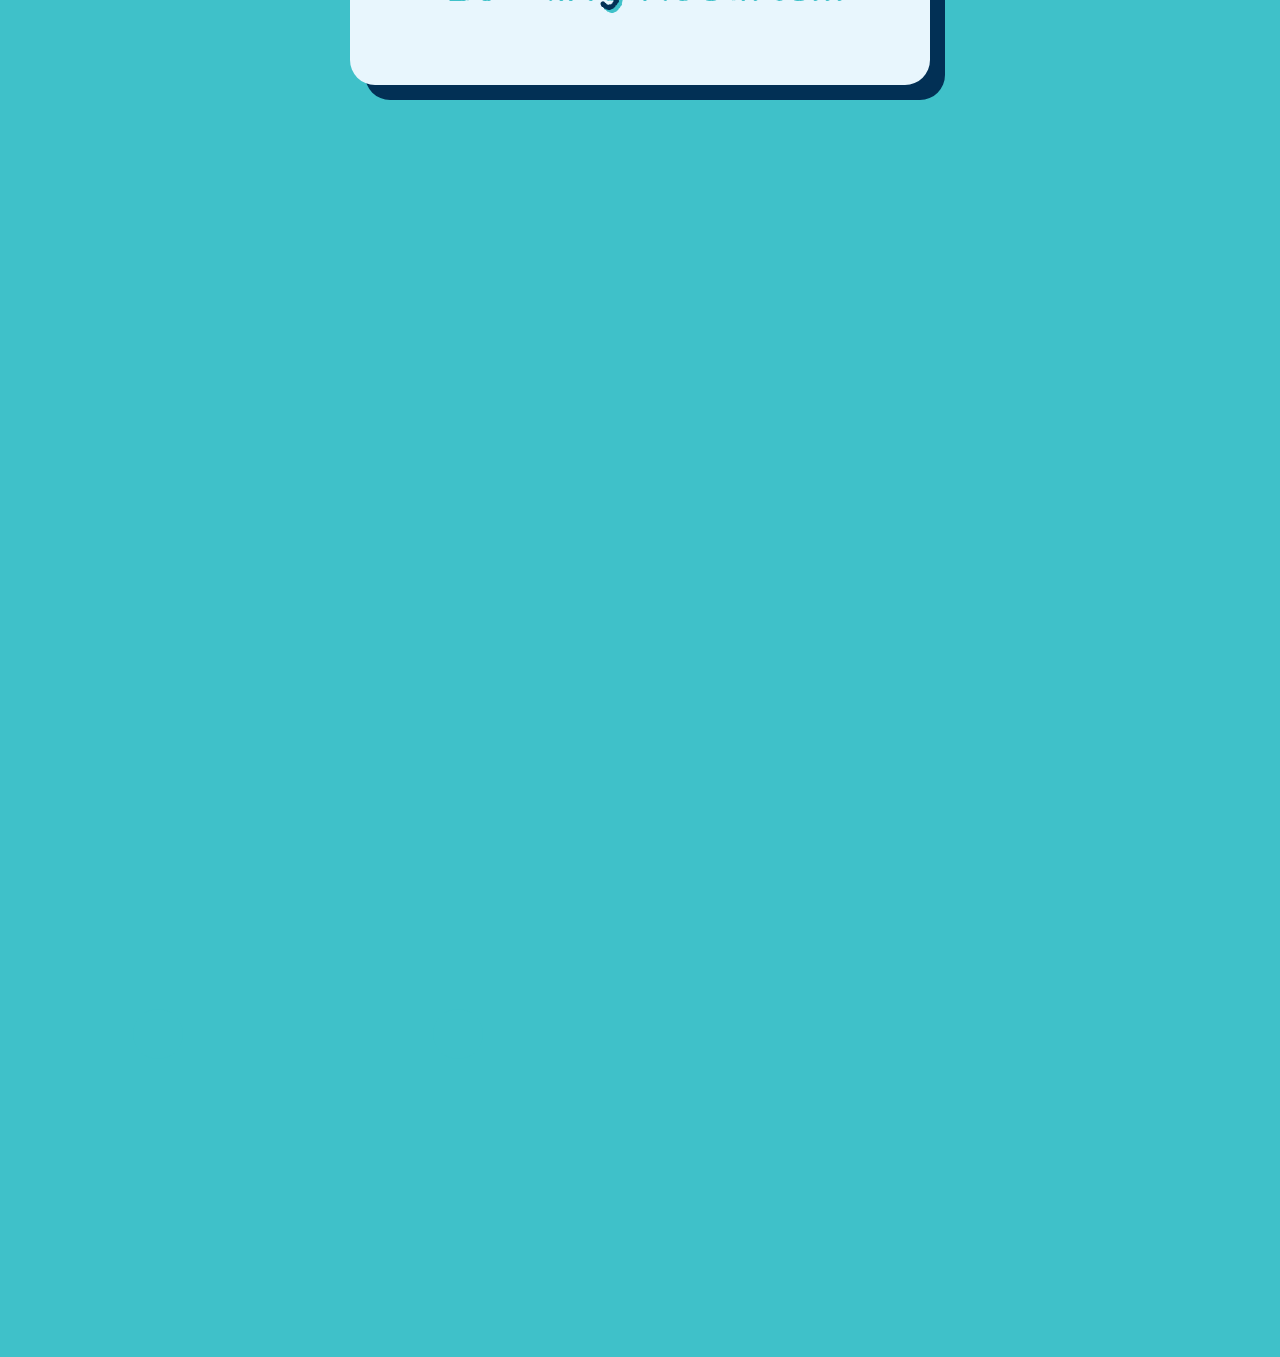
==== commit 1e214353: "media queries" ====
--- a/index.html
+++ b/index.html
@@ -18,7 +18,7 @@
 <body>
     <header>
         <div class="container">
-            <div class="headerMain">
+            <div class="headerMain" id="header">
                 <button class="backButton backButtonToType"><i class="fas fa-angle-double-left"></i></button>
                 <button class="backButtonToAge backButton"><i class="fas fa-angle-double-left"></i></button>
                 <button class="backButtonToOptions backButton"><i class="fas fa-angle-double-left"></i></button>
@@ -67,21 +67,20 @@
             <div class="petAge">
                 <h2 class="locationResults">Select the age of your future <span>furiend!</span></h2>
                 <ul class="age">
-                    <li><button class="baby ageButton" value="baby">
-                            <img src="./assets/babyCat.PNG" alt="drawing of a baby cat">
-                        </button>
+                    <li>
+                        <button class="baby ageButton" value="baby"></button>
                     </li>
-                    <li><button class="young ageButton" value="young">
-                            <img src="./assets/youngCat.PNG" alt="drawing of a young cat">
-                        </button>
+
+                    <li>
+                        <button class="young ageButton" value="young"></button>
                     </li>
-                    <li><button class="adult ageButton" value="adult">
-                            <img src="./assets/adultCat.PNG" alt="drawing of an adult cat">
-                        </button>
+
+                    <li>
+                        <button class="adult ageButton" value="adult"></button>
                     </li>
-                    <li><button class="senior ageButton" value="senior">
-                            <img src="./assets/seniorCat.PNG" alt="drawing of a senior cat">
-                        </button>
+
+                    <li>
+                        <button class="senior ageButton" value="senior"></button>
                     </li>
                 </ul>
 
@@ -90,7 +89,7 @@
             </div>
 
             <div class="adoptionOptions">
-                <h2>These are all your possible future <span>furiends!</span>:</h2>
+                <h2>These are all your possible future <span>furiends</span>:</h2>
                 <ul class="adoptablePets"></ul>
                 <button class="backButtonToAge backButton"><i class="fas fa-angle-double-left"></i></button>
             </div>
@@ -126,9 +125,9 @@
             <img src="./assets/catPopIn.png" alt="Illustration of a cat waving">
         </div> -->
 
-        <div class="popInDog slideIn">
+        <!-- <div class="popInDog slideIn">
             <img src="./assets/dogPopIn.png" alt="Illustration of a dog waving">
-        </div>
+        </div> -->
     </main>
 
 
--- a/styles/style.css
+++ b/styles/style.css
@@ -190,6 +190,7 @@
   background-size: contain;
   color: #023055;
   position: relative;
+  overflow-x: hidden;
 }
 
 header {
@@ -209,6 +210,7 @@
       -ms-flex-align: center;
           align-items: center;
   position: relative;
+  height: 18vh;
 }
 
 main {
@@ -240,7 +242,6 @@
 
 h1 {
   font-family: "Pangolin", cursive;
-  text-align: center;
   padding: 10px;
   font-size: 5rem;
   letter-spacing: 5px;
@@ -248,7 +249,6 @@
   color: #023055;
   text-shadow: 5px 5px #3fc1c9;
   cursor: pointer;
-  background-color: #f3286f;
 }
 
 h2 {
@@ -270,7 +270,7 @@
   background-color: #3fc1c9;
   color: white;
   font-family: "Pangolin", cursive;
-  padding: 10px 30px;
+  padding: 10px 20px;
   border: none;
   font-size: 2rem;
   text-transform: uppercase;
@@ -289,10 +289,27 @@
   border: 5px solid #e8f6fd;
 }
 
+.petType, .petAge, .adoptionOptions, .petInformation {
+  min-height: 76vh;
+}
+
 /*LANDING PAGE*/
 .petType {
   text-align: center;
   padding: 20px 0;
+  display: -webkit-box;
+  display: -ms-flexbox;
+  display: flex;
+  -webkit-box-pack: center;
+      -ms-flex-pack: center;
+          justify-content: center;
+  -webkit-box-orient: vertical;
+  -webkit-box-direction: normal;
+      -ms-flex-direction: column;
+          flex-direction: column;
+  -webkit-box-align: center;
+      -ms-flex-align: center;
+          align-items: center;
 }
 
 .type {
@@ -302,29 +319,31 @@
   -webkit-box-pack: center;
       -ms-flex-pack: center;
           justify-content: center;
-}
-
-.type button {
-  background: transparent;
-}
-
-.type button:disabled {
-  opacity: 0.8;
+  -ms-flex-wrap: wrap;
+      flex-wrap: wrap;
+  width: 80%;
+}
+
+.type li {
+  -ms-flex-preferred-size: 50%;
+      flex-basis: 50%;
+  min-width: 250px;
 }
 
 .type p {
   margin: 0;
   text-transform: uppercase;
-  font-size: 3rem;
   font-family: "Pangolin", cursive;
   text-shadow: #3fc1c9 3px 3px;
 }
 
 .type .typeButton {
   max-width: 350px;
+  background: transparent;
 }
 
 .type .typeButton:enabled:hover {
+  /*using this so that when button is disabled it doesnt activate*/
   -webkit-animation: bounce-bottom 0.9s both;
           animation: bounce-bottom 0.9s both;
 }
@@ -332,6 +351,10 @@
 .type .typeButton:focus {
   -webkit-transform: scale(1.2);
           transform: scale(1.2);
+}
+
+.type .typeButton:disabled {
+  opacity: 0.8;
 }
 
 .userLocation {
@@ -343,6 +366,11 @@
   -webkit-box-pack: center;
       -ms-flex-pack: center;
           justify-content: center;
+  -ms-flex-wrap: wrap;
+      flex-wrap: wrap;
+  -webkit-box-align: center;
+      -ms-flex-align: center;
+          align-items: center;
 }
 
 .userLocation p {
@@ -487,9 +515,18 @@
           align-items: center;
 }
 
+.adoptionOptions h2 {
+  background-color: white;
+  padding: 10px;
+  border: solid 5px #023055;
+  -webkit-box-shadow: 10px 10px 0 #f3286f;
+          box-shadow: 10px 10px 0 #f3286f;
+  font-family: "Pangolin", cursive;
+}
+
 .adoptionOptions h2 span {
-  font-family: "Pangolin", cursive;
-  text-decoration: underline;
+  -webkit-box-shadow: inset 0 -5px 0 #023055;
+          box-shadow: inset 0 -5px 0 #023055;
 }
 
 .adoptablePets {
@@ -576,6 +613,8 @@
   -o-object-fit: cover;
      object-fit: cover;
   /*stop image stretching*/
+  -o-object-position: top;
+     object-position: top;
   border-radius: 50%;
   position: relative;
   border: solid 5px #3fc1c9;
@@ -595,11 +634,7 @@
   -ms-grid-rows: (min-content)[3];
       grid-template-rows: repeat(3, -webkit-min-content);
       grid-template-rows: repeat(3, min-content);
-      grid-template-areas: "title title title"- "petImage petStory petStory"- "petImage petFacts location"- "breedFacts breedFacts breedFacts"- "adoptMe adoptMe adoptMe";
+      grid-template-areas: "title title title" "petImage petStory petStory" "petImage petFacts location" "breedFacts breedFacts breedFacts" "adoptMe adoptMe adoptMe";
 }
 
 .petInformation h2 {
@@ -756,6 +791,7 @@
   -ms-grid-column: 1;
   -ms-grid-column-span: 3;
   grid-area: breedFacts;
+  position: relative;
 }
 
 .breedFacts li {
@@ -981,9 +1017,20 @@
   font-size: 1rem;
 }
 
-.popInCat,
-.popInDog {
-  display: none;
+.popUpRight, .popUpLeft {
+  position: absolute;
+  -webkit-transition: all 0.5s;
+  transition: all 0.5s;
+  top: 0;
+  width: 10vw;
+}
+
+.popUpRight {
+  right: -20%;
+}
+
+.popUpLeft {
+  left: -20%;
 }
 
 @-webkit-keyframes appear {
@@ -1012,64 +1059,73 @@
     height: 40vh;
     width: 40vh;
   }
+  .adoptionOptions h2 {
+    font-size: 2.5rem;
+  }
+  .adoptionOptions h2 span {
+    -webkit-box-shadow: inset 0 -3px 0 #023055;
+            box-shadow: inset 0 -3px 0 #023055;
+  }
 }
 
 @media (max-width: 990px) {
   h1 {
-    font-size: 4rem;
+    font-size: 3.5rem;
     text-shadow: 4px 4px #3fc1c9;
   }
   .speechBubble p {
     padding-top: 15px;
     font-size: .9rem;
   }
+  .petAge h2 {
+    font-size: 2.5rem;
+  }
+  .petAge h2 span {
+    -webkit-box-shadow: inset 0 -3px 0 #023055;
+            box-shadow: inset 0 -3px 0 #023055;
+  }
   .adoptablePets {
     gap: 10px;
     padding: 20px;
   }
-  .age {
-    -webkit-box-pack: center;
-        -ms-flex-pack: center;
-            justify-content: center;
-    padding: 40px 20px;
-  }
-  .age li {
-    margin: 20px 0;
-  }
   .petInformation {
-    gap: 15px;
-    padding-bottom: 0px;
+    gap: 30px;
     -ms-grid-columns: (1fr)[2];
         grid-template-columns: repeat(2, 1fr);
-    -ms-grid-rows: (min-content)[4];
-        grid-template-rows: repeat(4, -webkit-min-content);
-        grid-template-rows: repeat(4, min-content);
-        grid-template-areas: "title title"- "petImage petStory"- "petFacts location"- "breedFacts adoptMe";
+    -ms-grid-rows: (min-content)[5];
+        grid-template-rows: repeat(5, -webkit-min-content);
+        grid-template-rows: repeat(5, min-content);
+        grid-template-areas: "title title" "petImage petStory" "petFacts location" "breedFacts breedFacts" "adoptMe adoptMe";
   }
   .petInformation .adoptMe {
     width: 100%;
     -ms-flex-item-align: center;
         -ms-grid-row-align: center;
         align-self: center;
+    margin-bottom: 1%;
+  }
+  .petInformation .adoptMe a {
+    font-size: 3rem;
+  }
+  .petImage {
+    height: 51vh;
+    width: 51vh;
   }
   .factmeter1, .factmeter2, .factmeter3, .factmeter4, .factmeter5 {
-    /*TO FIX*/
-    width: 7%;
+    width: 40%;
     height: 20px;
     border: 2px solid  #3fc1c9;
-    position: absolute;
-    left: 32%;
+    right: 20px;
+    left: initial;
     border-radius: 25px;
   }
-  .breedFacts li {
-    display: inline-block;
-  }
-}
-
-@media (max-width: 885px) {
+}
+
+@media (max-width: 908px) {
+  .petAge h2 {
+    padding: 8px 5px;
+    font-size: 2.2rem;
+  }
   .adoptablePets {
     padding: 10px;
   }
@@ -1077,9 +1133,46 @@
     width: 200px;
     height: 200px;
   }
-}
-
-@media (max-width: 720px) {
+  .adoptionOptions {
+    padding-top: 20px;
+  }
+  .adoptionOptions h2 {
+    font-size: 1.7rem;
+  }
+  .adoptionOptions h2 span {
+    -webkit-box-shadow: inset 0 -3px 0 #023055;
+            box-shadow: inset 0 -3px 0 #023055;
+  }
+}
+
+@media (max-width: 775px) {
+  .container {
+    width: 90%;
+  }
+  .petInformation {
+    gap: 10px;
+  }
+  .type {
+    width: 100%;
+  }
+  .type li {
+    min-width: auto;
+  }
+  .type button {
+    padding: 0;
+  }
+  .petFacts,
+  .petStory,
+  .petLocation,
+  .breedFacts {
+    padding: 10px;
+    -webkit-box-shadow: 4px 4px #f3286f;
+            box-shadow: 4px 4px #f3286f;
+  }
+  .petImage {
+    -webkit-box-shadow: 4px 4px #f3286f;
+            box-shadow: 4px 4px #f3286f;
+  }
   .adoptablePets {
     -ms-grid-columns: (1fr)[2];
         grid-template-columns: repeat(2, 1fr);
@@ -1089,16 +1182,24 @@
     width: 250px;
     height: 250px;
   }
-}
-
-@media (max-width: 650px) {
+  .speechBubble {
+    width: 75%;
+    margin-bottom: 30px;
+  }
+}
+
+@media (max-width: 695px) {
   h1 {
-    padding-top: 25px;
-    font-size: 3rem;
-    text-shadow: 3px 3px #3fc1c9;
-  }
-  .speechBubble {
-    width: 65%;
+    font-size: 2.8rem;
+  }
+  .age li {
+    -ms-flex-preferred-size: 40%;
+        flex-basis: 40%;
+    max-width: none;
+  }
+  .type li {
+    -ms-flex-preferred-size: 50%;
+        flex-basis: 50%;
   }
   .loadingScreen div {
     -webkit-box-shadow: 5px 5px #023055;
@@ -1110,16 +1211,60 @@
     text-shadow: 2px 2px #3fc1c9;
     padding: 10px;
   }
+  .userLocation {
+    -webkit-box-orient: vertical;
+    -webkit-box-direction: normal;
+        -ms-flex-direction: column;
+            flex-direction: column;
+  }
+  .userLocation input {
+    width: 80%;
+    text-align: center;
+  }
+  .adoptionOptions {
+    padding-top: 15px;
+  }
+  .adoptionOptions h2 {
+    font-size: 1.6rem;
+    text-align: center;
+    padding: 7px;
+  }
+  .adoptionOptions h2 span {
+    -webkit-box-shadow: inset 0 -3px 0 #023055;
+            box-shadow: inset 0 -3px 0 #023055;
+  }
+  .petAge h2 {
+    font-size: 2rem;
+  }
   .adoptablePets img {
     width: 200px;
     height: 200px;
   }
-}
-
-@media (max-width: 500px) {
+  .petInformation {
+    gap: 30px;
+    -ms-grid-columns: 1fr;
+        grid-template-columns: 1fr;
+    -ms-grid-rows: (min-content)[7];
+        grid-template-rows: repeat(7, -webkit-min-content);
+        grid-template-rows: repeat(7, min-content);
+        grid-template-areas: "title" "petImage" "petStory" "petFacts" "location" "breedFacts" "adoptMe";
+  }
+  .petImage {
+    margin: 0 auto;
+  }
+  .nextPhoto,
+  .previousPhoto {
+    top: 50%;
+  }
+}
+
+@media (max-width: 550px) {
+  .backButton {
+    margin: 0;
+    padding: 5px 10px;
+  }
   h1 {
-    padding-top: 40px;
-    font-size: 2.3rem;
+    font-size: 2.5rem;
     text-shadow: 2px 2px #3fc1c9;
   }
   .speechBubble {
@@ -1171,13 +1316,19 @@
 
 @media (max-width: 475px) {
   h1 {
-    font-size: 1.8rem;
+    font-size: 2rem;
     text-shadow: 2px 2px #3fc1c9;
-    padding-top: 20px;
   }
   .userLocation input, .userLocation p {
     font-size: 1.2rem;
     /*to fix, maybe stack?*/
+  }
+  .adoptionOptions h2 {
+    font-size: 1.3rem;
+  }
+  .adoptionOptions h2 span {
+    -webkit-box-shadow: inset 0 -2px 0 #023055;
+            box-shadow: inset 0 -2px 0 #023055;
   }
   .adoptablePets {
     -ms-grid-columns: 1fr;
@@ -1194,6 +1345,13 @@
   }
 }
 
+@media (max-width: 385px) {
+  h1 {
+    font-size: 1.6rem;
+    text-shadow: 2px 2px #3fc1c9;
+  }
+}
+
 .slideIn {
   -webkit-animation: slide-out-right 2s ease-in 1s infinite forwards;
   animation: slide-out-right 2s ease-in 1s infinite forwards;
@@ -1209,18 +1367,18 @@
   animation: wobble-ver-right 0.8s both;
 }
 
-/* ----------------------------------------------
- * Generated by Animista on 2019-11-23 22:17:39
- * Licensed under FreeBSD License.
- * See http://animista.net/license for more info. 
- * w: http://animista.net, t: @cssanimista
+/* ----------------------------------------------
+ * Generated by Animista on 2019-11-23 22:17:39
+ * Licensed under FreeBSD License.
+ * See http://animista.net/license for more info. 
+ * w: http://animista.net, t: @cssanimista
  * ---------------------------------------------- */
-/**
- * ----------------------------------------
- * animation bounce-bottom
- * ----------------------------------------
+/**
+ * ----------------------------------------
+ * animation bounce-bottom
+ * ----------------------------------------
  */
-@-webkit-keyframes bounce-bottom {
+@-webkit-keyframes bounce {
   0% {
     -webkit-transform: translateY(45px);
     transform: translateY(45px);
@@ -1273,7 +1431,7 @@
   }
 }
 
-@keyframes bounce-bottom {
+@keyframes bounce {
   0% {
     -webkit-transform: translateY(45px);
     transform: translateY(45px);
@@ -1326,44 +1484,19 @@
   }
 }
 
-/* ----------------------------------------------
- * Generated by Animista on 2019-11-23 22:21:2
- * Licensed under FreeBSD License.
- * See http://animista.net/license for more info. 
- * w: http://animista.net, t: @cssanimista
- * ---------------------------------------------- */
+<<<<<<< HEAD
+/**
+ * ----------------------------------------
+ * animation wobble
+ * ----------------------------------------
+=======
 /**
  * ----------------------------------------
- * animation slide-out-right
+ * animation wobble
  * ----------------------------------------
+>>>>>>> 7075c78453fbc720796e94133fd69a81f70e7e44
  */
-@-webkit-keyframes slide-out-right {
-  0% {
-    -webkit-transform: translateX(0);
-    transform: translateX(0);
-    opacity: 1;
-  }
-  100% {
-    -webkit-transform: translateX(1000px);
-    transform: translateX(1000px);
-    opacity: 0;
-  }
-}
-
-@keyframes slide-out-right {
-  0% {
-    -webkit-transform: translateX(0);
-    transform: translateX(0);
-    opacity: 1;
-  }
-  100% {
-    -webkit-transform: translateX(1000px);
-    transform: translateX(1000px);
-    opacity: 0;
-  }
-}
-
-@-webkit-keyframes wobble-ver-right {
+@-webkit-keyframes wobble {
   0%,
   100% {
     -webkit-transform: translateY(0) rotate(0);
@@ -1393,7 +1526,7 @@
   }
 }
 
-@keyframes wobble-ver-right {
+@keyframes wobble {
   0%,
   100% {
     -webkit-transform: translateY(0) rotate(0);
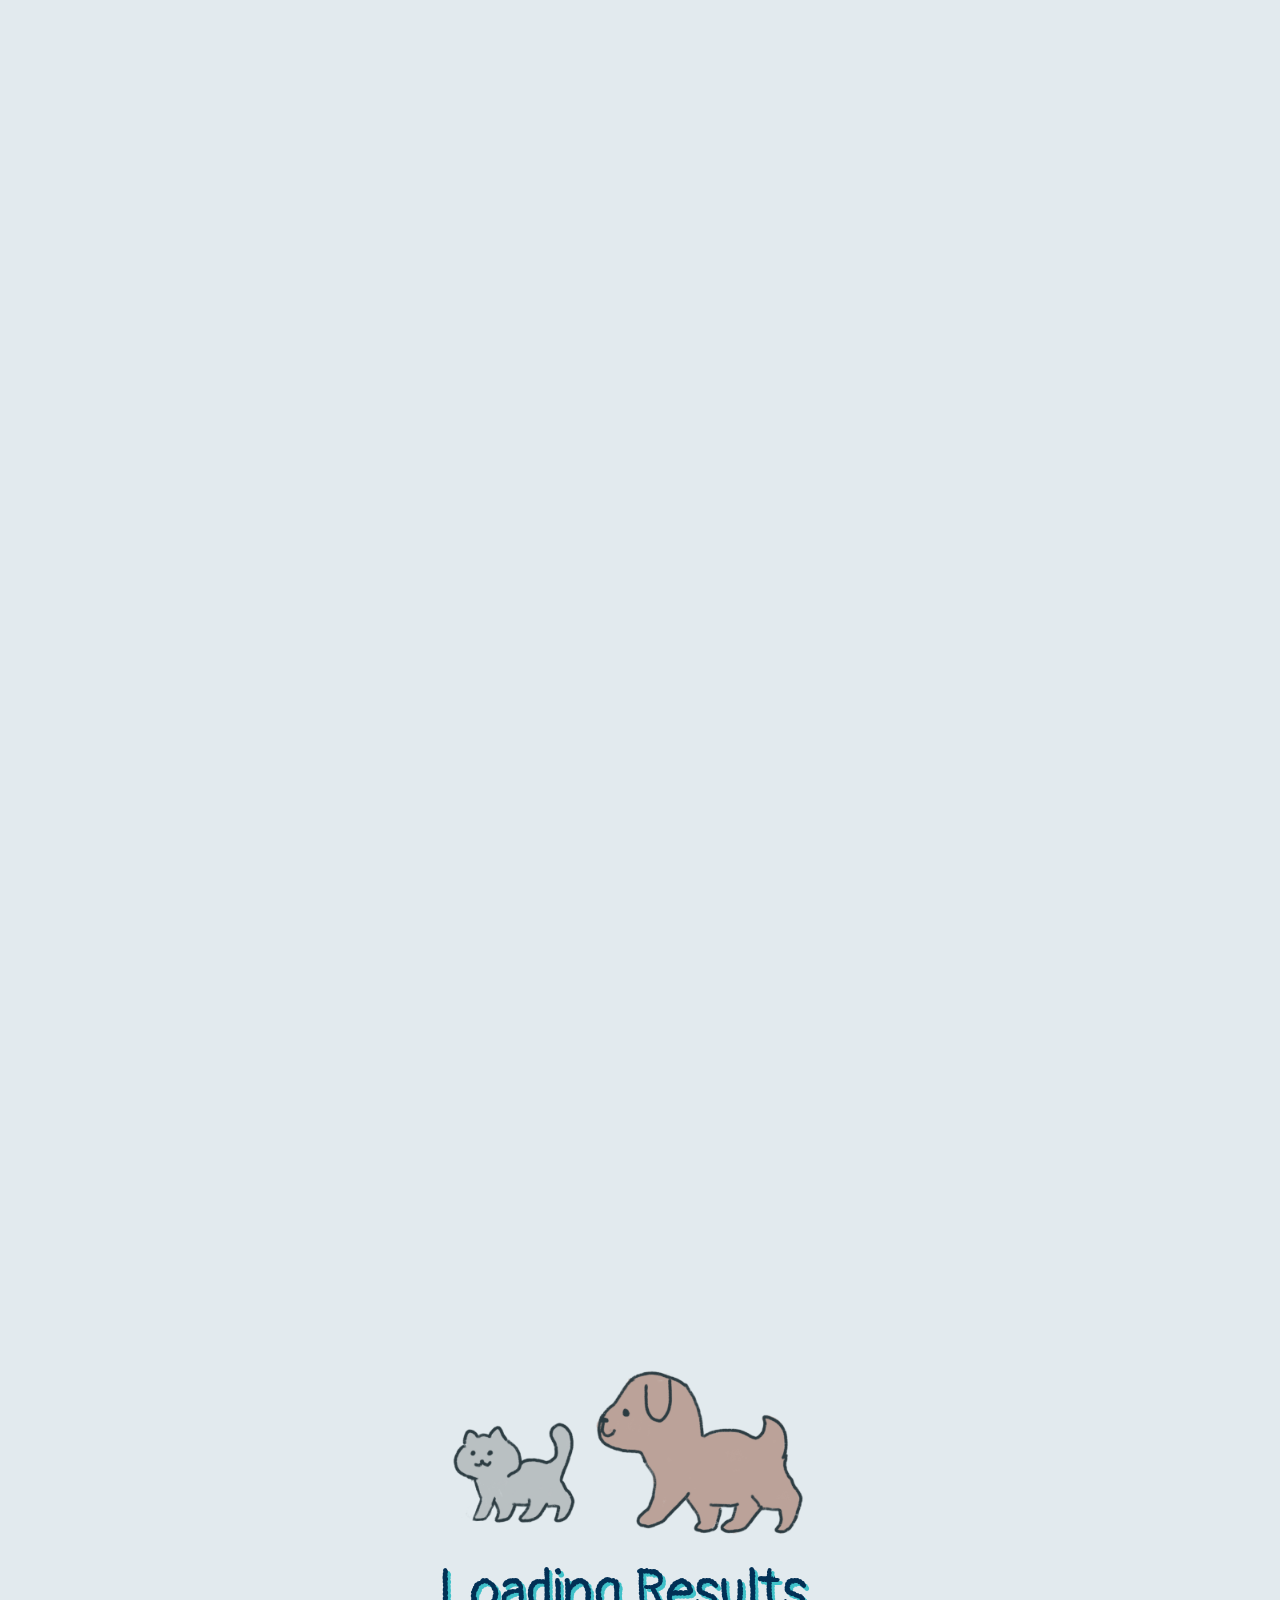
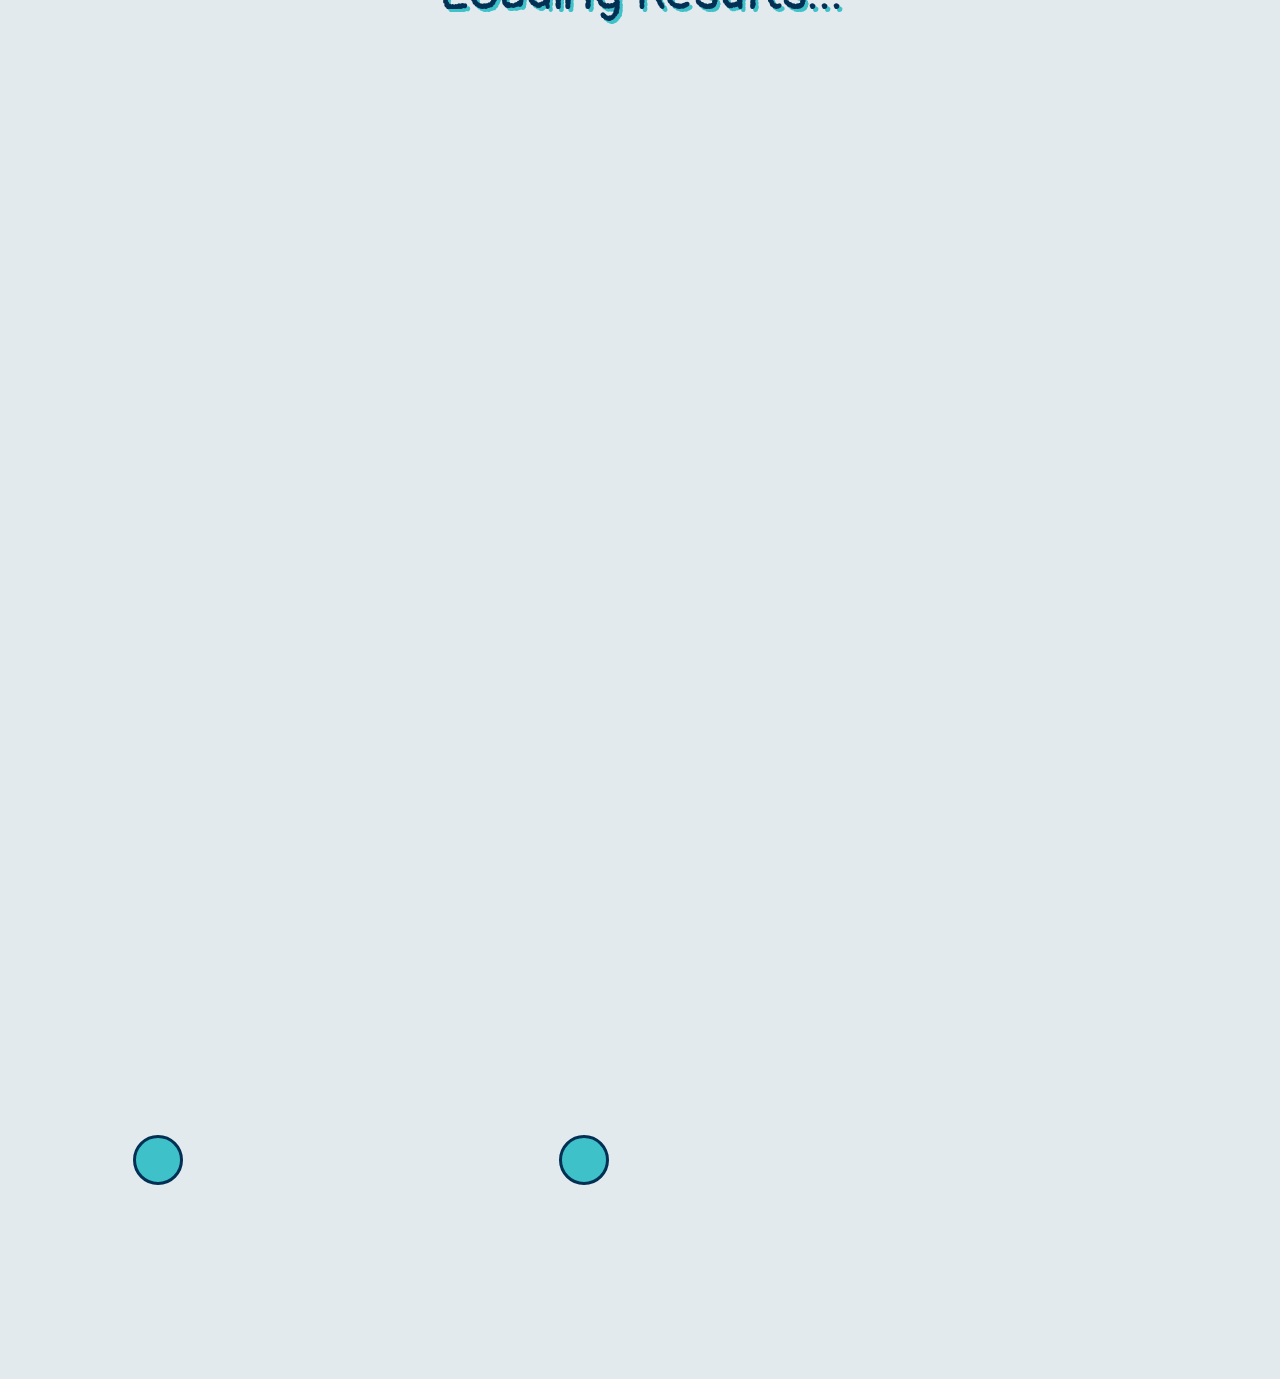
==== commit e683b0e3: "updated animation walking gif" ====
--- a/index.html
+++ b/index.html
@@ -19,9 +19,9 @@
     <header>
         <div class="container">
             <div class="headerMain" id="header">
-                <button class="backButton backButtonToType"><i class="fas fa-angle-double-left"></i></button>
-                <button class="backButtonToAge backButton"><i class="fas fa-angle-double-left"></i></button>
-                <button class="backButtonToOptions backButton"><i class="fas fa-angle-double-left"></i></button>
+                <button class="backButton backButtonToType"><i class="fas fa-angle-double-left" aria-label="Go back to the pet type selection home page"></i></button>
+                <button class="backButtonToAge backButton"><i class="fas fa-angle-double-left" aria-label="Go back to the pet age selection page"></i></button>
+                <button class="backButtonToOptions backButton"><i class="fas fa-angle-double-left" aria-label="Go back to the adoption options page"></i></button>
                 <h1>Furiend Finder</h1>
             </div>
         </div>
@@ -32,7 +32,7 @@
 
         <div class="loadingScreen">
             <div>
-                <img src="assets/walking.png" alt="Animation of cat and dog walking for loading screen">
+                <img src="assets/walkingAnimation.png" alt="Animation of cat and dog walking for loading screen">
                 <p>Loading Results<span>.</span><span>.</span><span>.</span></p>
             </div>
 
@@ -45,7 +45,7 @@
                     <p>Find furiends in: </p> <input type="text" id="location" placeholder="Toronto, ON">
                 </div>
                 <div class="speechBubble">
-                    <p>We're here to help you find the purfect friend in a 50 km radius! Simply input your city and
+                    <p>We're here to help you find the purfect friend to adopt in a 50 km radius! Simply input your city and
                         province (or state) above and then pick one of us!</p>
                 </div>
                 <ul class="type">
@@ -102,7 +102,7 @@
                     <button class="nextPhoto" value="1"><i class="fas fa-angle-double-right"></i></button>
                 </div>
                 <div class="petFacts">
-                    <h3>Pet Information</h3>
+                    <h3>Information:</h3>
                     <ul class="petFactsUl"></ul>
                 </div>
 
@@ -121,13 +121,6 @@
             <img src="./assets/sadCatDog.png" alt="Illustration of a sad dog and cat">
         </div>
 
-        <!-- <div class="popInCat slideIn">
-            <img src="./assets/catPopIn.png" alt="Illustration of a cat waving">
-        </div> -->
-
-        <!-- <div class="popInDog slideIn">
-            <img src="./assets/dogPopIn.png" alt="Illustration of a dog waving">
-        </div> -->
     </main>
 
 
--- a/styles/style.css
+++ b/styles/style.css
@@ -181,6 +181,10 @@
 
 /*MAIN*/
 /*VARIABLES*/
+html {
+  overflow-x: hidden;
+}
+
 body {
   font-size: 62.5%;
   font-family: "Open Sans", sans-serif;
@@ -242,7 +246,7 @@
 
 h1 {
   font-family: "Pangolin", cursive;
-  padding: 10px;
+  padding-left: 10px;
   font-size: 5rem;
   letter-spacing: 5px;
   margin: 0;
@@ -274,7 +278,7 @@
   border: none;
   font-size: 2rem;
   text-transform: uppercase;
-  border-radius: 25px;
+  border-radius: 50%;
   border: 3px solid #023055;
   margin: 1% 5% 1% 0;
 }
@@ -344,8 +348,8 @@
 
 .type .typeButton:enabled:hover {
   /*using this so that when button is disabled it doesnt activate*/
-  -webkit-animation: bounce-bottom 0.9s both;
-          animation: bounce-bottom 0.9s both;
+  -webkit-animation: bounce 0.9s both;
+          animation: bounce 0.9s both;
 }
 
 .type .typeButton:focus {
@@ -467,8 +471,8 @@
 }
 
 .age button:hover img {
-  -webkit-animation: wobble-ver-right 0.8s both;
-          animation: wobble-ver-right 0.8s both;
+  -webkit-animation: wobble 0.8s both;
+          animation: wobble 0.8s both;
 }
 
 .age:focus {
@@ -527,6 +531,10 @@
 .adoptionOptions h2 span {
   -webkit-box-shadow: inset 0 -5px 0 #023055;
           box-shadow: inset 0 -5px 0 #023055;
+}
+
+.adoptionOptions .backButton {
+  margin-bottom: 20px;
 }
 
 .adoptablePets {
@@ -556,6 +564,7 @@
       -ms-flex-align: center;
           align-items: center;
   max-width: 280px;
+  min-height: 350px;
 }
 
 .adoptablePets .adoptionButton .info {
@@ -610,11 +619,11 @@
 .adoptablePets img {
   width: 250px;
   height: 250px;
+  -o-object-position: top;
+     object-position: top;
   -o-object-fit: cover;
      object-fit: cover;
   /*stop image stretching*/
-  -o-object-position: top;
-     object-position: top;
   border-radius: 50%;
   position: relative;
   border: solid 5px #3fc1c9;
@@ -634,7 +643,11 @@
   -ms-grid-rows: (min-content)[3];
       grid-template-rows: repeat(3, -webkit-min-content);
       grid-template-rows: repeat(3, min-content);
-      grid-template-areas: "title title title" "petImage petStory petStory" "petImage petFacts location" "breedFacts breedFacts breedFacts" "adoptMe adoptMe adoptMe";
+      grid-template-areas: "title title title"+ "petImage petStory petStory"+ "petImage petFacts location"+ "breedFacts breedFacts breedFacts"+ "adoptMe adoptMe adoptMe";
 }
 
 .petInformation h2 {
@@ -649,8 +662,8 @@
 
 .petInformation h3 {
   font-size: 2.5rem;
-  color: #3fc1c9;
-  text-shadow: 3px 2px #023055;
+  color: #023055;
+  text-shadow: 2px 2px #3fc1c9;
   font-family: "Pangolin", cursive;
   margin: 0;
 }
@@ -697,8 +710,8 @@
   -ms-grid-row-span: 2;
   -ms-grid-column: 1;
   grid-area: petImage;
-  height: 20vw;
-  width: 20vw;
+  height: 38vw;
+  width: 38vw;
   -webkit-box-shadow: 10px 10px #f3286f;
           box-shadow: 10px 10px #f3286f;
   border: solid 5px #023055;
@@ -713,6 +726,8 @@
   -o-object-fit: cover;
      object-fit: cover;
   /*to not stretch image*/
+  -o-object-position: top;
+     object-position: top;
   overflow: hidden;
   height: 100%;
   width: 100%;
@@ -731,6 +746,7 @@
   color: #023055;
   background-color: #3fc1c9;
   border-radius: 50%;
+  border: 3px solid #023055;
   padding: 0;
   width: 50px;
   height: 50px;
@@ -739,6 +755,7 @@
 .petImage button:enabled:hover, .petImage button:focus {
   background-color: #023055;
   color: #3fc1c9;
+  border: 3px solid #3fc1c9;
 }
 
 .petImage button:disabled {
@@ -794,10 +811,9 @@
   position: relative;
 }
 
-.breedFacts li {
-  display: -webkit-box;
-  display: -ms-flexbox;
-  display: flex;
+.breedFacts .reColor {
+  width: 30%;
+  display: inline-block;
 }
 
 .petStory {
@@ -905,7 +921,7 @@
 
 /*LOADING SCREEN*/
 .loadingScreen {
-  background-color: #3fc1c9;
+  background-color: #E2EAEE;
   z-index: 2;
   position: absolute;
   top: 0;
@@ -926,15 +942,7 @@
   -webkit-box-align: center;
       -ms-flex-align: center;
           align-items: center;
-}
-
-.loadingScreen div {
-  padding: 50px;
   text-align: center;
-  background-color: #e8f6fd;
-  border-radius: 25px;
-  -webkit-box-shadow: 15px 15px #023055;
-          box-shadow: 15px 15px #023055;
 }
 
 .loadingScreen p {
@@ -967,11 +975,10 @@
 .factmeter3,
 .factmeter4,
 .factmeter5 {
-  width: 40%;
-  height: 20px;
+  width: 60%;
+  height: 15px;
   border: 2px solid #3fc1c9;
-  position: absolute;
-  left: 30%;
+  display: inline-block;
   border-radius: 25px;
 }
 
@@ -1055,16 +1062,16 @@
   .speechBubble p {
     padding: 20px 10px;
   }
-  .petImage {
-    height: 40vh;
-    width: 40vh;
-  }
   .adoptionOptions h2 {
     font-size: 2.5rem;
   }
   .adoptionOptions h2 span {
     -webkit-box-shadow: inset 0 -3px 0 #023055;
             box-shadow: inset 0 -3px 0 #023055;
+  }
+  .ageButton p {
+    font-size: 1.4rem;
+    text-shadow: #f3286f 1px 1px;
   }
 }
 
@@ -1095,7 +1102,11 @@
     -ms-grid-rows: (min-content)[5];
         grid-template-rows: repeat(5, -webkit-min-content);
         grid-template-rows: repeat(5, min-content);
-        grid-template-areas: "title title" "petImage petStory" "petFacts location" "breedFacts breedFacts" "adoptMe adoptMe";
+        grid-template-areas: "title title"+ "petImage petStory"+ "petFacts location"+ "breedFacts breedFacts"+ "adoptMe adoptMe";
   }
   .petInformation .adoptMe {
     width: 100%;
@@ -1108,16 +1119,8 @@
     font-size: 3rem;
   }
   .petImage {
-    height: 51vh;
-    width: 51vh;
-  }
-  .factmeter1, .factmeter2, .factmeter3, .factmeter4, .factmeter5 {
-    width: 40%;
-    height: 20px;
-    border: 2px solid  #3fc1c9;
-    right: 20px;
-    left: initial;
-    border-radius: 25px;
+    height: 40vw;
+    width: 40vw;
   }
 }
 
@@ -1145,7 +1148,7 @@
   }
 }
 
-@media (max-width: 775px) {
+@media (max-width: 830px) {
   .container {
     width: 90%;
   }
@@ -1172,6 +1175,8 @@
   .petImage {
     -webkit-box-shadow: 4px 4px #f3286f;
             box-shadow: 4px 4px #f3286f;
+    width: 45vw;
+    height: 45vw;
   }
   .adoptablePets {
     -ms-grid-columns: (1fr)[2];
@@ -1200,16 +1205,15 @@
   .type li {
     -ms-flex-preferred-size: 50%;
         flex-basis: 50%;
-  }
-  .loadingScreen div {
-    -webkit-box-shadow: 5px 5px #023055;
-            box-shadow: 5px 5px #023055;
   }
   .loadingScreen p {
     font-size: 2rem;
     font-family: "Pangolin", cursive;
     text-shadow: 2px 2px #3fc1c9;
     padding: 10px;
+  }
+  .age button {
+    padding-bottom: 50px;
   }
   .userLocation {
     -webkit-box-orient: vertical;
@@ -1247,14 +1251,32 @@
     -ms-grid-rows: (min-content)[7];
         grid-template-rows: repeat(7, -webkit-min-content);
         grid-template-rows: repeat(7, min-content);
-        grid-template-areas: "title" "petImage" "petStory" "petFacts" "location" "breedFacts" "adoptMe";
+        grid-template-areas: "title"+ "petImage"+ "petStory"+ "petFacts"+ "location"+ "breedFacts"+ "adoptMe";
   }
   .petImage {
     margin: 0 auto;
+    width: 70vw;
+    height: 70vw;
   }
   .nextPhoto,
   .previousPhoto {
     top: 50%;
+  }
+  .breedFacts .reColor {
+    width: 50%;
+  }
+  .factmeter1,
+  .factmeter2,
+  .factmeter3,
+  .factmeter4,
+  .factmeter5 {
+    width: 40%;
   }
 }
 
@@ -1345,38 +1367,44 @@
   }
 }
 
-@media (max-width: 385px) {
+@media (max-width: 410px) {
   h1 {
-    font-size: 1.6rem;
+    font-size: 1.5rem;
     text-shadow: 2px 2px #3fc1c9;
   }
-}
-
-.slideIn {
-  -webkit-animation: slide-out-right 2s ease-in 1s infinite forwards;
-  animation: slide-out-right 2s ease-in 1s infinite forwards;
-}
-
-.bounce {
-  -webkit-animation: bounce-bottom 0.9s both;
-  animation: bounce-bottom 0.9s both;
-}
-
-.wobble {
-  -webkit-animation: wobble-ver-right 0.8s both;
-  animation: wobble-ver-right 0.8s both;
-}
-
-/* ----------------------------------------------
- * Generated by Animista on 2019-11-23 22:17:39
- * Licensed under FreeBSD License.
- * See http://animista.net/license for more info. 
- * w: http://animista.net, t: @cssanimista
+  .petInformation h2 {
+    font-size: 2rem;
+    padding-top: 20px;
+  }
+  .petInformation h3 {
+    font-size: 2rem;
+  }
+  .petInformation .petImage {
+    height: 90vw;
+    width: 90vw;
+  }
+  .breedFacts .reColor {
+    width: 65%;
+  }
+  .factmeter1,
+  .factmeter2,
+  .factmeter3,
+  .factmeter4,
+  .factmeter5 {
+    width: 30%;
+  }
+}
+
+/* ----------------------------------------------
+ * Generated by Animista on 2019-11-23 22:17:39
+ * Licensed under FreeBSD License.
+ * See http://animista.net/license for more info. 
+ * w: http://animista.net, t: @cssanimista
  * ---------------------------------------------- */
-/**
- * ----------------------------------------
- * animation bounce-bottom
- * ----------------------------------------
+/**
+ * ----------------------------------------
+ * animation bounce-bottom
+ * ----------------------------------------
  */
 @-webkit-keyframes bounce {
   0% {
@@ -1484,17 +1512,10 @@
   }
 }
 
-<<<<<<< HEAD
-/**
- * ----------------------------------------
- * animation wobble
- * ----------------------------------------
-=======
 /**
  * ----------------------------------------
  * animation wobble
  * ----------------------------------------
->>>>>>> 7075c78453fbc720796e94133fd69a81f70e7e44
  */
 @-webkit-keyframes wobble {
   0%,
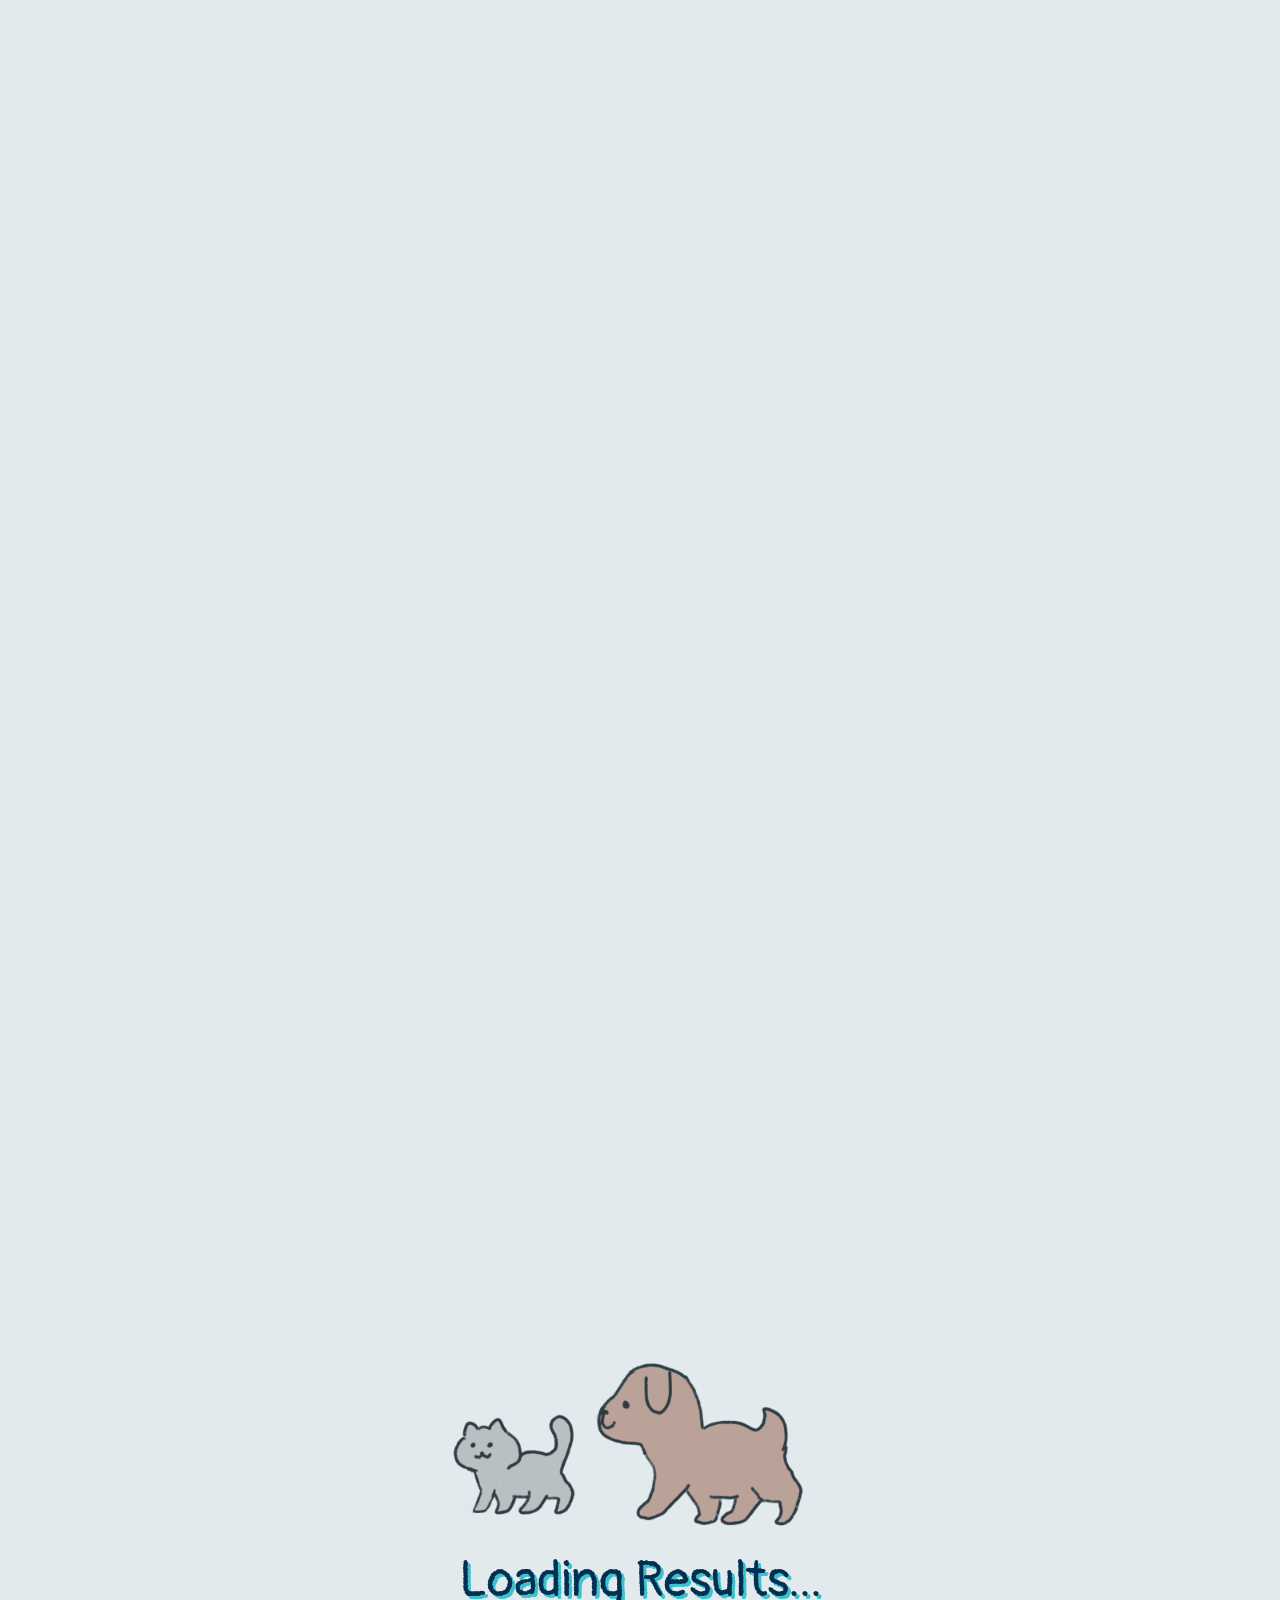
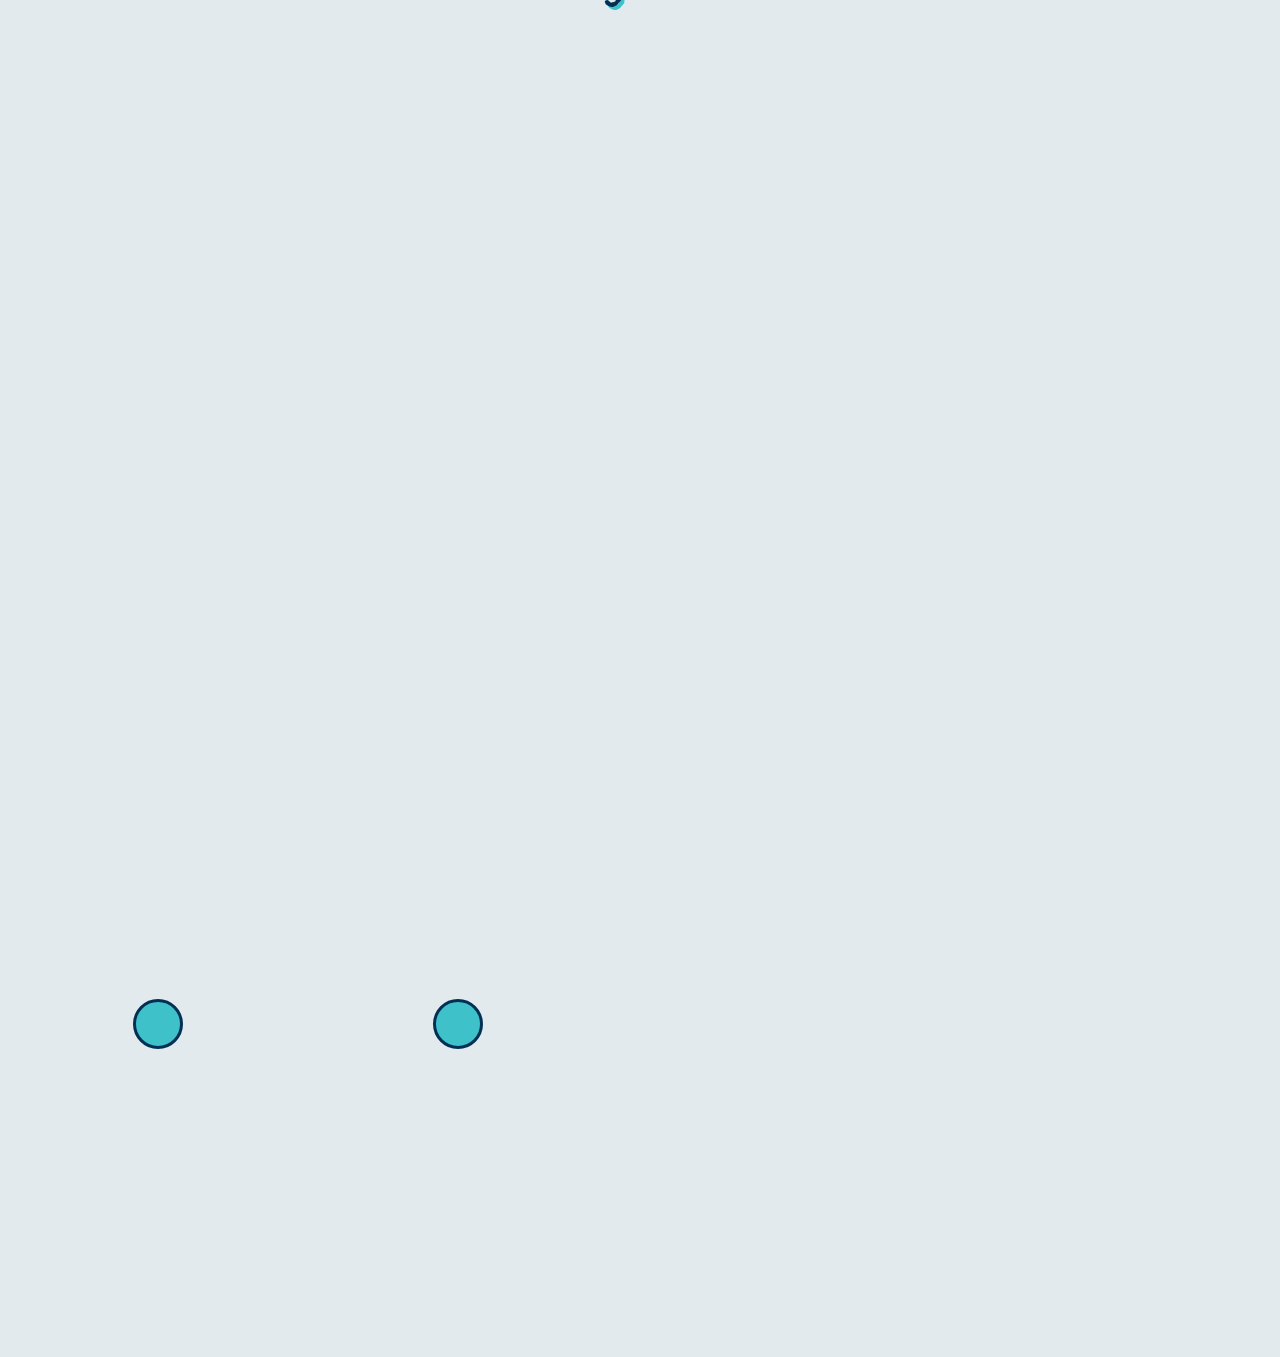
==== commit 9e717346: "added favicon" ====
--- a/index.html
+++ b/index.html
@@ -5,6 +5,8 @@
     <meta charset="UTF-8">
     <meta name="viewport" content="width=device-width, initial-scale=1.0">
     <meta http-equiv="X-UA-Compatible" content="ie=edge">
+    <link rel="shortcut icon" href="./assets/favicon.ico" type="image/x-icon">
+    <link rel="icon" href="./assets/favicon.ico" type="image/x-icon">
     <title>Furiend Finder</title>
     <script src='https://code.jquery.com/jquery-3.2.1.min.js'
         integrity='sha256-hwg4gsxgFZhOsEEamdOYGBf13FyQuiTwlAQgxVSNgt4=' crossorigin='anonymous'></script>
@@ -30,41 +32,52 @@
 
     <main>
 
+        <!-- Loading screen starts here -->
+
         <div class="loadingScreen">
             <div>
                 <img src="assets/walkingAnimation.png" alt="Animation of cat and dog walking for loading screen">
                 <p>Loading Results<span>.</span><span>.</span><span>.</span></p>
             </div>
-
         </div>
+        <!-- Loading screen ends here -->
 
         <div class="container">
-            <div class="petType">
+
+            <!-- Main section, selection of pet type starts here -->
+
+            <section class="petType">
                 <div class="userLocation">
-                    <label for="location" class="visuallyHidden"></label>
-                    <p>Find furiends in: </p> <input type="text" id="location" placeholder="Toronto, ON">
+                    <p>Find furiends in: </p>
+                    <label for="location" class="visuallyHidden">Enter your city and province. Example: Toronto, ON</label>
+                    <input type="text" id="location" placeholder="Toronto, ON">
                 </div>
                 <div class="speechBubble">
-                    <p>We're here to help you find the purfect friend to adopt in a 50 km radius! Simply input your city and
-                        province (or state) above and then pick one of us!</p>
+                    <p>We're here to help you find the purfect friend to adopt in a 50 km radius! Simply input your city and province (or state) above and then pick one of us!</p>
                 </div>
                 <ul class="type">
                     <li>
                         <button class="typeButton" value="dog">
                             <img src="./assets/dogMain.png" alt="illustration of a dog">
+                            <p>Dog</p>
                         </button>
-                        <p>Dog</p>
+                        
                     </li>
 
                     <li>
                         <button class="typeButton" value="cat">
                             <img src="./assets/catMain.png" alt="illustration of a cat">
+                            <p>Cat</p>
                         </button>
-                        <p>Cat</p>
+                        
                     </li>
                 </ul>
-            </div>
-            <div class="petAge">
+            </section>
+            <!-- Main section, selection of pet type ends here -->
+
+            <!-- Second section, selection of pet age starts here -->
+
+            <section class="petAge">
                 <h2 class="locationResults">Select the age of your future <span>furiend!</span></h2>
                 <ul class="age">
                     <li>
@@ -83,18 +96,21 @@
                         <button class="senior ageButton" value="senior"></button>
                     </li>
                 </ul>
+            </section>
+            <!-- Second section, selection of pet age ends here -->
 
+            <!-- Third section, selection of specific pet starts here -->
 
-
-            </div>
-
-            <div class="adoptionOptions">
+            <section class="adoptionOptions">
                 <h2>These are all your possible future <span>furiends</span>:</h2>
                 <ul class="adoptablePets"></ul>
-                <button class="backButtonToAge backButton"><i class="fas fa-angle-double-left"></i></button>
-            </div>
+                <button class="backButtonToAge backButton"><i class="fas fa-angle-double-left" aria-label="Go back to the pet age selection page"></i></button>
+            </section>
+            <!-- Third section, selection of specific pet ends here -->
 
-            <div class="petInformation">
+            <!-- Last section, selected pet information starts here -->
+
+            <section class="petInformation">
 
                 <h2>Hi there, my name is <span class="petName"></span>!</h2>
                 <div class="petImage">
@@ -111,15 +127,18 @@
 
                 <div class="adoptMe"></div>
 
-            </div>
+            </section>
+            <!-- Last section, selected pet information ends here -->
         </div>
 
+        <!-- Alert starts here -->
         <div class="alert">
             <h3>OOPS!</h3>
             <p>Please enter a valid city and province/state!</p>
             <button class="acceptAlert">Okay!</button>
             <img src="./assets/sadCatDog.png" alt="Illustration of a sad dog and cat">
         </div>
+        <!-- Alert ends here -->
 
     </main>
 
--- a/styles/style.css
+++ b/styles/style.css
@@ -183,10 +183,10 @@
 /*VARIABLES*/
 html {
   overflow-x: hidden;
+  font-size: 62.5%;
 }
 
 body {
-  font-size: 62.5%;
   font-family: "Open Sans", sans-serif;
   background-image: url(../assets/bgPattern.png);
   background-color: #e8f6fd;
@@ -222,7 +222,7 @@
 }
 
 p {
-  font-size: 2rem;
+  font-size: 4rem;
   margin: 0;
 }
 
@@ -247,16 +247,16 @@
 h1 {
   font-family: "Pangolin", cursive;
   padding-left: 10px;
-  font-size: 5rem;
+  font-size: 8rem;
   letter-spacing: 5px;
   margin: 0;
   color: #023055;
-  text-shadow: 5px 5px #3fc1c9;
+  text-shadow: 4px 4px #3fc1c9;
   cursor: pointer;
 }
 
 h2 {
-  font-size: 3rem;
+  font-size: 4rem;
   font-family: "Dosis", sans-serif;
   margin: 0;
   color: #023055;
@@ -276,7 +276,7 @@
   font-family: "Pangolin", cursive;
   padding: 10px 20px;
   border: none;
-  font-size: 2rem;
+  font-size: 4rem;
   text-transform: uppercase;
   border-radius: 50%;
   border: 3px solid #023055;
@@ -382,7 +382,7 @@
 }
 
 .userLocation input {
-  font-size: 2rem;
+  font-size: 4rem;
   padding: 0px 15px;
   color: #f3286f;
   border: none;
@@ -399,13 +399,13 @@
 .speechBubble {
   position: relative;
   background: #023055;
-  width: 50%;
+  width: 70%;
   margin: 0 auto;
   border-radius: 20px;
 }
 
 .speechBubble p {
-  font-size: 1.1rem;
+  font-size: 2rem;
   padding: 30px;
   font-family: "Pangolin", cursive;
   color: #e8f6fd;
@@ -446,7 +446,7 @@
   -webkit-box-flex: 1;
       -ms-flex-positive: 1;
           flex-grow: 1;
-  max-width: 230px;
+  max-width: 150px;
 }
 
 .age button {
@@ -485,7 +485,7 @@
 
 .petAge {
   text-align: center;
-  padding-top: 30px;
+  padding-top: 20px;
 }
 
 .petAge h2 {
@@ -581,13 +581,13 @@
   color: #023055;
   text-shadow: 1px 1px 1px #e8f6fd;
   z-index: 1;
-  font-size: 1rem;
+  font-size: 1.5rem;
   padding: 0 5px;
 }
 
 .adoptablePets p:first-child {
   top: 50px;
-  font-size: 1rem;
+  font-size: 1.75rem;
 }
 
 .adoptablePets button {
@@ -661,7 +661,7 @@
 }
 
 .petInformation h3 {
-  font-size: 2.5rem;
+  font-size: 4rem;
   color: #023055;
   text-shadow: 2px 2px #3fc1c9;
   font-family: "Pangolin", cursive;
@@ -674,7 +674,7 @@
 }
 
 .petInformation li {
-  font-size: 1rem;
+  font-size: 1.5rem;
 }
 
 .petInformation ul {
@@ -785,7 +785,7 @@
 .petStory p,
 .petLocation p,
 .breedFacts p {
-  font-size: 1rem;
+  font-size: 1.5rem;
   margin: 0;
 }
 
@@ -834,7 +834,7 @@
   -ms-grid-column: 1;
   -ms-grid-column-span: 3;
   grid-area: adoptMe;
-  font-size: 2rem;
+  font-size: 5rem;
   text-transform: uppercase;
   font-family: "Pangolin", cursive;
   padding: 10px 0;
@@ -890,7 +890,7 @@
   background-color: #3fc1c9;
   color: #E2EAEE;
   border-radius: 30px;
-  font-size: 2rem;
+  font-size: 3rem;
   margin-bottom: 2%;
 }
 
@@ -901,7 +901,7 @@
 
 .alert h3 {
   font-family: "Pangolin", cursive;
-  font-size: 3rem;
+  font-size: 6rem;
   padding-top: 20px;
   margin: 0;
   text-shadow: #023055 3px 3px;
@@ -909,7 +909,7 @@
 
 .alert p {
   margin: 0;
-  font-size: 1.5rem;
+  font-size: 3rem;
   padding: 10px;
 }
 
@@ -946,7 +946,7 @@
 }
 
 .loadingScreen p {
-  font-size: 3.5rem;
+  font-size: 5rem;
   font-family: "Pangolin", cursive;
   text-shadow: 3px 3px #3fc1c9;
   padding: 20px;
@@ -1021,7 +1021,7 @@
 footer p {
   margin: 0;
   padding: 10px;
-  font-size: 1rem;
+  font-size: 2rem;
 }
 
 .popUpRight, .popUpLeft {
@@ -1040,56 +1040,34 @@
   left: -20%;
 }
 
-@-webkit-keyframes appear {
-  from {
-    opacity: 0;
-  }
-  to {
-    opacity: 1;
-  }
-}
-
-@keyframes appear {
-  from {
-    opacity: 0;
-  }
-  to {
-    opacity: 1;
-  }
-}
-
 @media (max-width: 1295px) {
   .speechBubble p {
     padding: 20px 10px;
   }
   .adoptionOptions h2 {
-    font-size: 2.5rem;
+    font-size: 3.8rem;
   }
   .adoptionOptions h2 span {
     -webkit-box-shadow: inset 0 -3px 0 #023055;
             box-shadow: inset 0 -3px 0 #023055;
   }
   .ageButton p {
-    font-size: 1.4rem;
+    font-size: 2.5rem;
     text-shadow: #f3286f 1px 1px;
+  }
+  .petImage {
+    height: 40vh;
+    width: 40vh;
   }
 }
 
 @media (max-width: 990px) {
   h1 {
-    font-size: 3.5rem;
+    font-size: 6rem;
     text-shadow: 4px 4px #3fc1c9;
   }
   .speechBubble p {
     padding-top: 15px;
-    font-size: .9rem;
-  }
-  .petAge h2 {
-    font-size: 2.5rem;
-  }
-  .petAge h2 span {
-    -webkit-box-shadow: inset 0 -3px 0 #023055;
-            box-shadow: inset 0 -3px 0 #023055;
   }
   .adoptablePets {
     gap: 10px;
@@ -1115,9 +1093,6 @@
         align-self: center;
     margin-bottom: 1%;
   }
-  .petInformation .adoptMe a {
-    font-size: 3rem;
-  }
   .petImage {
     height: 40vw;
     width: 40vw;
@@ -1127,7 +1102,7 @@
 @media (max-width: 908px) {
   .petAge h2 {
     padding: 8px 5px;
-    font-size: 2.2rem;
+    font-size: 4rem;
   }
   .adoptablePets {
     padding: 10px;
@@ -1140,11 +1115,14 @@
     padding-top: 20px;
   }
   .adoptionOptions h2 {
-    font-size: 1.7rem;
+    font-size: 2.5rem;
   }
   .adoptionOptions h2 span {
     -webkit-box-shadow: inset 0 -3px 0 #023055;
             box-shadow: inset 0 -3px 0 #023055;
+  }
+  .backButton {
+    font-size: 3rem;
   }
 }
 
@@ -1195,7 +1173,7 @@
 
 @media (max-width: 695px) {
   h1 {
-    font-size: 2.8rem;
+    font-size: 5rem;
   }
   .age li {
     -ms-flex-preferred-size: 40%;
@@ -1207,7 +1185,7 @@
         flex-basis: 50%;
   }
   .loadingScreen p {
-    font-size: 2rem;
+    font-size: 4rem;
     font-family: "Pangolin", cursive;
     text-shadow: 2px 2px #3fc1c9;
     padding: 10px;
@@ -1229,7 +1207,7 @@
     padding-top: 15px;
   }
   .adoptionOptions h2 {
-    font-size: 1.6rem;
+    font-size: 2rem;
     text-align: center;
     padding: 7px;
   }
@@ -1238,7 +1216,7 @@
             box-shadow: inset 0 -3px 0 #023055;
   }
   .petAge h2 {
-    font-size: 2rem;
+    font-size: 3rem;
   }
   .adoptablePets img {
     width: 200px;
@@ -1286,7 +1264,7 @@
     padding: 5px 10px;
   }
   h1 {
-    font-size: 2.5rem;
+    font-size: 4rem;
     text-shadow: 2px 2px #3fc1c9;
   }
   .speechBubble {
@@ -1294,17 +1272,14 @@
     width: 100%;
   }
   .speechBubble p {
-    font-size: .88rem;
+    font-size: 1.75rem;
     padding: 7px 5px;
   }
   .userLocation p, .userLocation input {
-    font-size: 1.5rem;
+    font-size: 3rem;
   }
   .type {
     padding-top: 30px;
-  }
-  .type p {
-    font-size: 2rem;
   }
   .alert {
     /*resizing alert box*/
@@ -1338,15 +1313,18 @@
 
 @media (max-width: 475px) {
   h1 {
+    font-size: 3rem;
+    text-shadow: 2px 2px #3fc1c9;
+  }
+  .userLocation input, .userLocation p {
+    font-size: 2.5rem;
+    /*to fix, maybe stack?*/
+  }
+  .ageButton p {
     font-size: 2rem;
-    text-shadow: 2px 2px #3fc1c9;
-  }
-  .userLocation input, .userLocation p {
-    font-size: 1.2rem;
-    /*to fix, maybe stack?*/
   }
   .adoptionOptions h2 {
-    font-size: 1.3rem;
+    font-size: 1.7rem;
   }
   .adoptionOptions h2 span {
     -webkit-box-shadow: inset 0 -2px 0 #023055;
@@ -1362,22 +1340,29 @@
     height: 250px;
   }
   footer p {
-    font-size: .7rem;
+    font-size: 1.5rem;
     padding: 10px 0px;
   }
 }
 
 @media (max-width: 410px) {
   h1 {
-    font-size: 1.5rem;
+    font-size: 2.4rem;
     text-shadow: 2px 2px #3fc1c9;
   }
+  .petAge h2 {
+    font-size: 2.5rem;
+  }
+  .petAge h2 span {
+    -webkit-box-shadow: inset 0 -3px 0 #023055;
+            box-shadow: inset 0 -3px 0 #023055;
+  }
   .petInformation h2 {
-    font-size: 2rem;
+    font-size: 3rem;
     padding-top: 20px;
   }
   .petInformation h3 {
-    font-size: 2rem;
+    font-size: 3rem;
   }
   .petInformation .petImage {
     height: 90vw;
@@ -1392,6 +1377,24 @@
   .factmeter4,
   .factmeter5 {
     width: 30%;
+  }
+}
+
+@-webkit-keyframes appear {
+  from {
+    opacity: 0;
+  }
+  to {
+    opacity: 1;
+  }
+}
+
+@keyframes appear {
+  from {
+    opacity: 0;
+  }
+  to {
+    opacity: 1;
   }
 }
 
